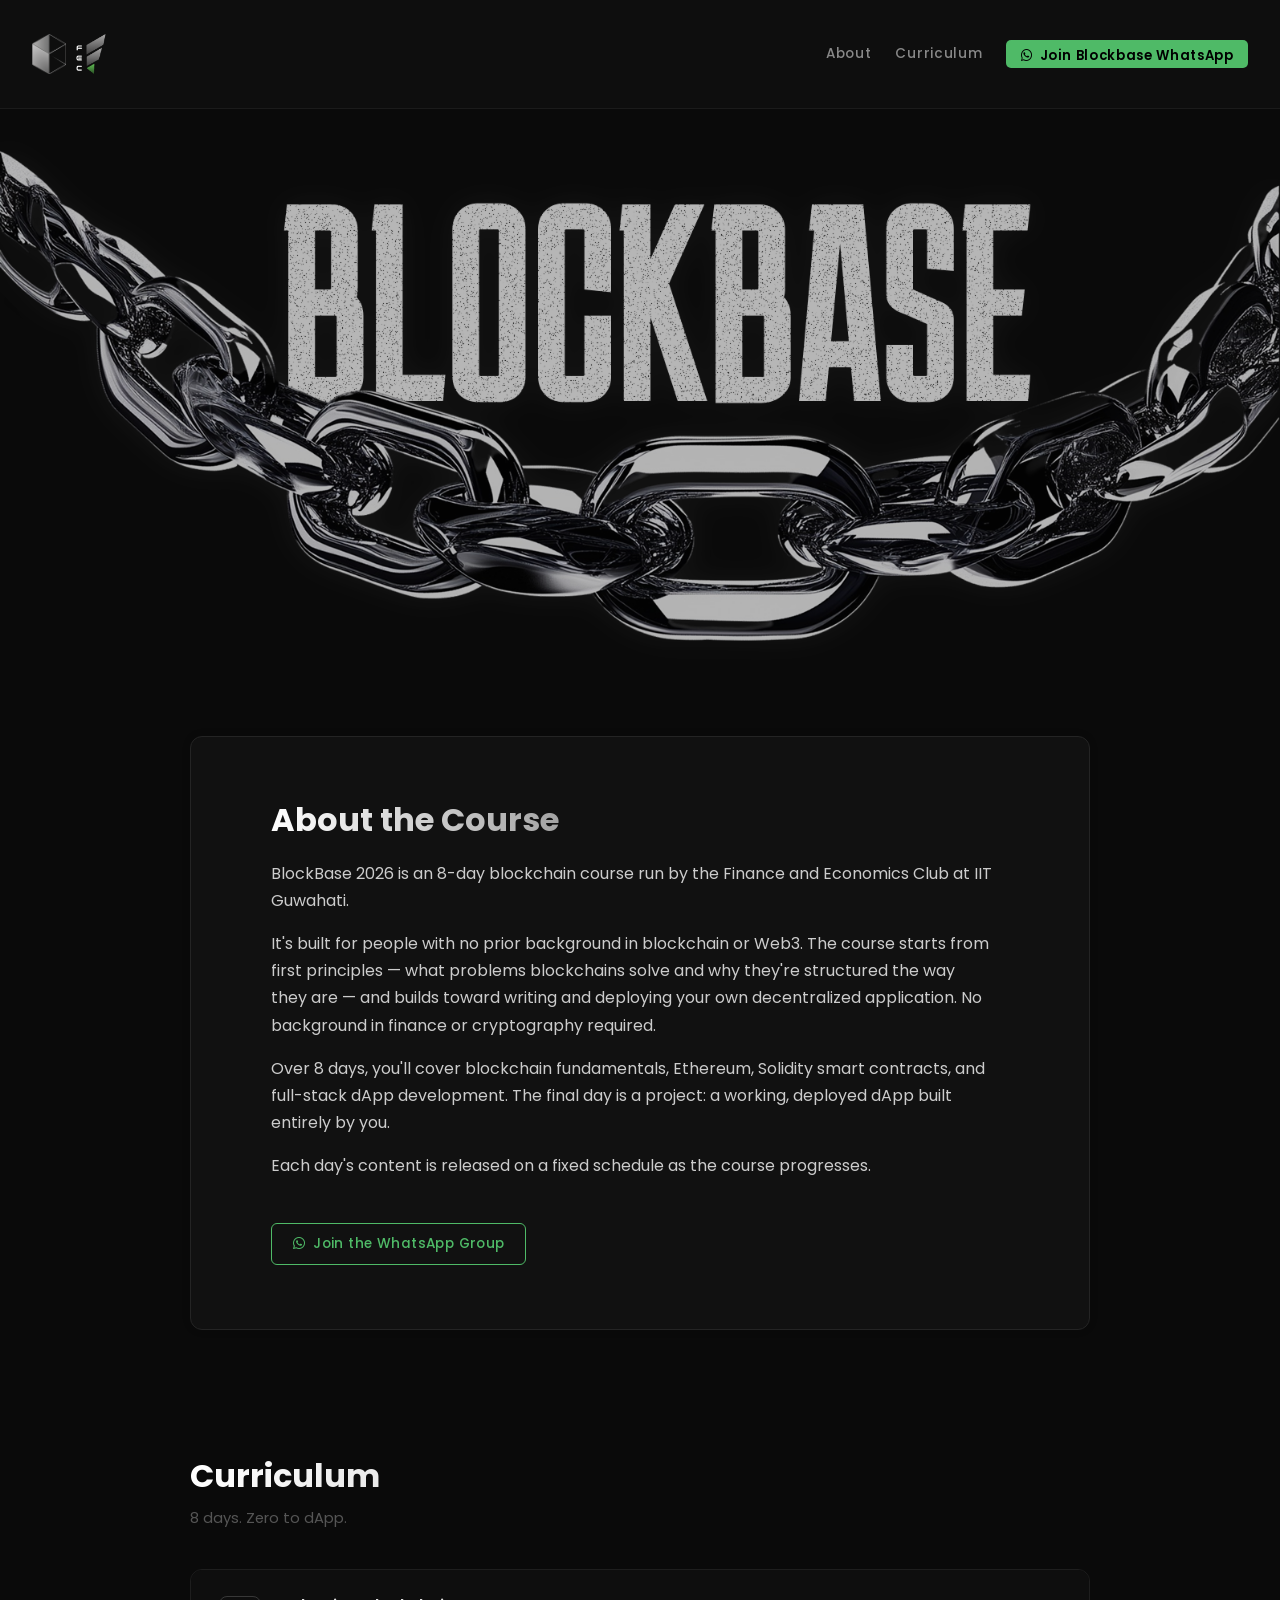
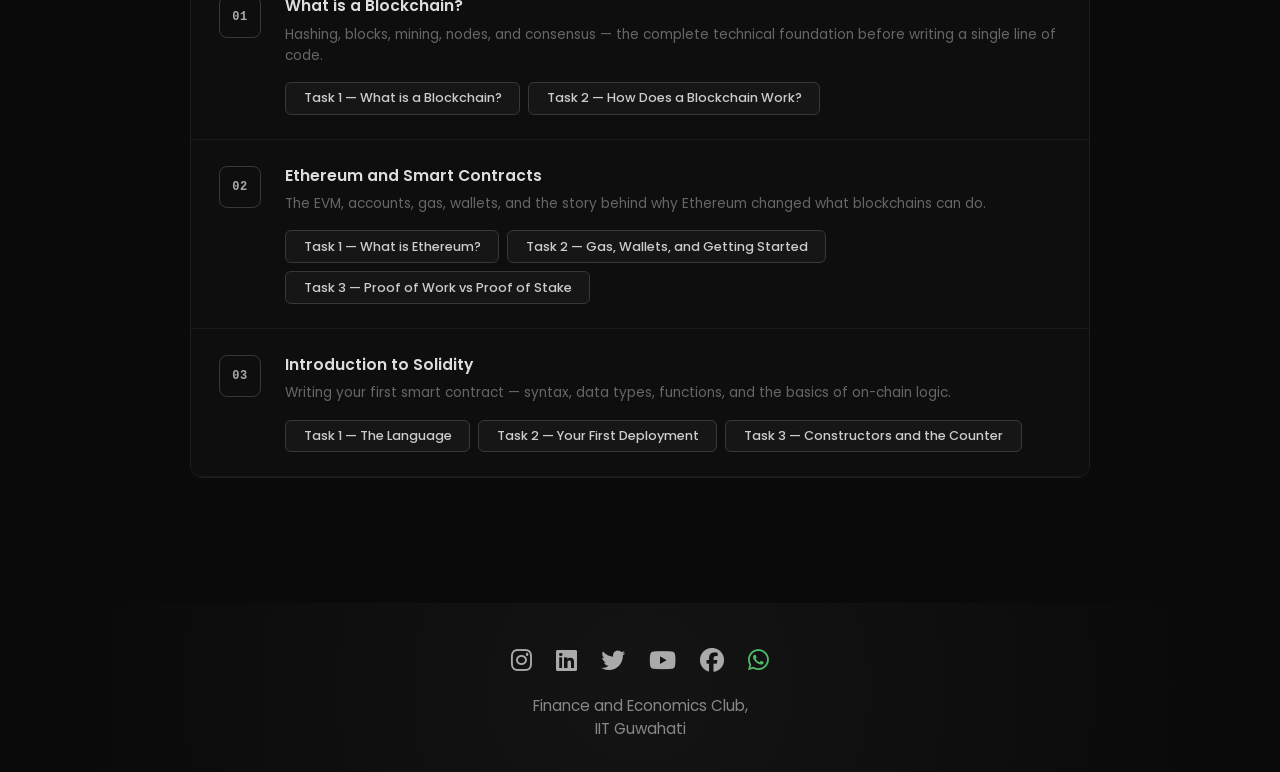
==== index.html @ 5714e57a "Day 3: Solidity Basics — variables, functions, Remix lab, Counter challenge" ====
﻿<!doctype html>
<html lang="en">
  <head>
    <meta charset="UTF-8" />
    <meta name="viewport" content="width=device-width, initial-scale=1.0" />
    <title>BlockBase</title>
    <link
      href="https://fonts.googleapis.com/css2?family=Poppins&display=swap"
      rel="stylesheet"
    />
    <link
      href="https://fonts.googleapis.com/css2?family=Karantina&display=swap"
      rel="stylesheet"
    />
    <link
      href="https://fonts.googleapis.com/css2?family=Nico+Moji&display=swap"
      rel="stylesheet"
    />
    <link
      rel="stylesheet"
      href="https://cdnjs.cloudflare.com/ajax/libs/font-awesome/6.4.0/css/all.min.css"
    />

    <link rel="stylesheet" href="style.css" />
  </head>
  <body>
    <nav class="navbar">
      <div class="logo-container">
        <img src="blockbase.png" alt="Blockbase" />
        <img src="fec.png" alt="FEC IITG" />
      </div>
      <ul class="nav-links">
        <li><a href="#about">About</a></li>
        <li><a href="#curriculum">Curriculum</a></li>
        <li>
          <a
            href="https://chat.whatsapp.com/EUfRkvIR5DPALPlOOrjKJf?mode=gi_t"
            class="nav-whatsapp"
            target="_blank"
            rel="noopener"
            ><i class="fab fa-whatsapp"></i> Join Blockbase WhatsApp</a
          >
        </li>
      </ul>
    </nav>

    <header>
      <div class="main-logo">
        <img src="Group 20 (1).png" alt="BlockBase Logo" />
      </div>
    </header>

    <section id="about" class="about">
      <div class="about-card">
        <h2>About the Course</h2>
        <p>
          BlockBase 2026 is an 8-day blockchain course run by the Finance and
          Economics Club at IIT Guwahati.
        </p>
        <p>
          It's built for people with no prior background in blockchain or Web3.
          The course starts from first principles — what problems blockchains
          solve and why they're structured the way they are — and builds toward
          writing and deploying your own decentralized application. No
          background in finance or cryptography required.
        </p>
        <p>
          Over 8 days, you'll cover blockchain fundamentals, Ethereum, Solidity
          smart contracts, and full-stack dApp development. The final day is a
          project: a working, deployed dApp built entirely by you.
        </p>
        <p>
          Each day's content is released on a fixed schedule as the course
          progresses.
        </p>
        <a
          href="https://chat.whatsapp.com/EUfRkvIR5DPALPlOOrjKJf?mode=gi_t"
          class="whatsapp-cta"
          target="_blank"
          rel="noopener"
          ><i class="fab fa-whatsapp"></i> Join the WhatsApp Group</a
        >
      </div>
    </section>

    <section id="curriculum">
      <h2>Curriculum</h2>
      <p class="section-sub">8 days. Zero to dApp.</p>

      <div class="days-list" id="daysList">
        <div class="day-card" data-day="1">
          <div class="day-card-left"><span class="day-num">01</span></div>
          <div class="day-card-body">
            <h3>What is a Blockchain?</h3>
            <p>
              Hashing, blocks, mining, nodes, and consensus &mdash; the complete
              technical foundation before writing a single line of code.
            </p>
            <div class="day-tasks">
              <a href="day1.html#task1" class="task-link"
                >Task 1 &mdash; What is a Blockchain?</a
              >
              <a href="day1.html#task2" class="task-link"
                >Task 2 &mdash; How Does a Blockchain Work?</a
              >
            </div>
            <div class="day-locked-msg">
              <i class="fas fa-lock"></i> Content releasing soon
            </div>
          </div>
        </div>

        <div class="day-card" data-day="2">
          <div class="day-card-left"><span class="day-num">02</span></div>
          <div class="day-card-body">
            <h3>Ethereum and Smart Contracts</h3>
            <p>
              The EVM, accounts, gas, wallets, and the story behind why Ethereum
              changed what blockchains can do.
            </p>
            <div class="day-tasks">
              <a href="day2.html#task1" class="task-link"
                >Task 1 &mdash; What is Ethereum?</a
              >
              <a href="day2.html#task2" class="task-link"
                >Task 2 &mdash; Gas, Wallets, and Getting Started</a
              >
              <a href="day2.html#task3" class="task-link"
                >Task 3 &mdash; Proof of Work vs Proof of Stake</a
              >
            </div>
            <div class="day-locked-msg">
              <i class="fas fa-lock"></i> Content releasing soon
            </div>
          </div>
        </div>

        <div class="day-card" data-day="3">
          <div class="day-card-left"><span class="day-num">03</span></div>
          <div class="day-card-body">
            <h3>Introduction to Solidity</h3>
            <p>
              Writing your first smart contract &mdash; syntax, data types,
              functions, and the basics of on-chain logic.
            </p>
            <div class="day-tasks">
              <a href="day3.html#task1" class="task-link">Task 1 &mdash; The Language</a>
              <a href="day3.html#task2" class="task-link">Task 2 &mdash; Your First Deployment</a>
              <a href="day3.html#task3" class="task-link">Task 3 &mdash; Constructors and the Counter</a>
            </div>
            <div class="day-locked-msg">
              <i class="fas fa-lock"></i> Content releasing soon
            </div>
          </div>
        </div>

        <div class="day-card" data-day="4">
          <div class="day-card-left"><span class="day-num">04</span></div>
          <div class="day-card-body">
            <h3>Deploying and Interacting with Contracts</h3>
            <p>
              Using Remix IDE to compile, deploy, and call your contract on a
              test network. Reading and writing state on-chain.
            </p>
            <div class="day-tasks"></div>
            <div class="day-locked-msg">
              <i class="fas fa-lock"></i> Content releasing soon
            </div>
          </div>
        </div>

        <div class="day-card" data-day="5">
          <div class="day-card-left"><span class="day-num">05</span></div>
          <div class="day-card-body">
            <h3>Web Development for Web3</h3>
            <p>
              HTML, CSS, and JavaScript essentials. How the web works and why
              you need it before building a dApp frontend.
            </p>
            <div class="day-tasks"></div>
            <div class="day-locked-msg">
              <i class="fas fa-lock"></i> Content releasing soon
            </div>
          </div>
        </div>

        <div class="day-card" data-day="6">
          <div class="day-card-left"><span class="day-num">06</span></div>
          <div class="day-card-body">
            <h3>Connecting Frontend to the Blockchain</h3>
            <p>
              React and ethers.js &mdash; building the interface that talks to
              your smart contract through MetaMask.
            </p>
            <div class="day-tasks"></div>
            <div class="day-locked-msg">
              <i class="fas fa-lock"></i> Content releasing soon
            </div>
          </div>
        </div>

        <div class="day-card" data-day="7">
          <div class="day-card-left"><span class="day-num">07</span></div>
          <div class="day-card-body">
            <h3>DeFi, Tokens, and the Ecosystem</h3>
            <p>
              ERC-20, ERC-721, Uniswap, Aave &mdash; understanding the protocols
              your dApp will interact with.
            </p>
            <div class="day-tasks"></div>
            <div class="day-locked-msg">
              <i class="fas fa-lock"></i> Content releasing soon
            </div>
          </div>
        </div>

        <div class="day-card" data-day="8">
          <div class="day-card-left"><span class="day-num">08</span></div>
          <div class="day-card-body">
            <h3>Final Project</h3>
            <p>
              Build and deploy your own dApp &mdash; combining everything from
              Day 1 to Day 7 into a working product.
            </p>
            <div class="day-tasks"></div>
            <div class="day-locked-msg">
              <i class="fas fa-lock"></i> Content releasing soon
            </div>
          </div>
        </div>
      </div>

      <script>
        // â”€â”€ UNLOCK CONFIG â”€â”€â”€â”€â”€â”€â”€â”€â”€â”€â”€â”€â”€â”€â”€â”€â”€â”€â”€â”€â”€â”€â”€â”€â”€â”€â”€â”€â”€â”€â”€â”€â”€â”€â”€â”€â”€â”€â”€â”€â”€â”€â”€
        // Add a day number to release it. Example: [1, 2] releases Days 1 and 2.
        const UNLOCKED_DAYS = [1, 2, 3];
        // â”€â”€â”€â”€â”€â”€â”€â”€â”€â”€â”€â”€â”€â”€â”€â”€â”€â”€â”€â”€â”€â”€â”€â”€â”€â”€â”€â”€â”€â”€â”€â”€â”€â”€â”€â”€â”€â”€â”€â”€â”€â”€â”€â”€â”€â”€â”€â”€â”€â”€
        document.querySelectorAll(".day-card").forEach((card) => {
          const day = parseInt(card.dataset.day);
          card.classList.add(
            UNLOCKED_DAYS.includes(day) ? "unlocked" : "locked",
          );
        });
      </script>
    </section>

    <footer>
      <div class="social-icons">
        <a href="https://www.instagram.com/fec_iitg/" target="_blank"
          ><i class="fab fa-instagram"></i
        ></a>
        <a
          href="https://www.linkedin.com/company/finance-and-economics-club-iitg/"
          target="_blank"
          ><i class="fab fa-linkedin"></i
        ></a>
        <a href="https://x.com/fec_iitg" target="_blank"
          ><i class="fab fa-twitter"></i
        ></a>
        <a
          href="https://www.youtube.com/@financeandeconomicsclubiit1029"
          target="_blank"
          ><i class="fab fa-youtube"></i
        ></a>
        <a href="https://www.facebook.com/financeclubiitg/" target="_blank"
          ><i class="fab fa-facebook"></i
        ></a>
        <a
          href="https://chat.whatsapp.com/EUfRkvIR5DPALPlOOrjKJf?mode=gi_t"
          target="_blank"
          rel="noopener"
          ><i class="fab fa-whatsapp"></i
        ></a>
      </div>
      <p>Finance and Economics Club,</p>
      <p>IIT Guwahati</p>
    </footer>
  </body>
</html>
---- style.css ----
/* General */
body {
  background-color: #0a0a0a;
  color: #e0e0e0;
  font-family: "Poppins", sans-serif;
  margin: 0;
  padding: 0;
  scroll-behavior: smooth;
}

a {
  color: #aaa;
  text-decoration: none;
  transition:
    color 0.2s ease,
    transform 0.2s ease;
}
a:hover {
  color: #fff;
  transform: scale(1.02);
}

/* Navbar */
.navbar {
  display: flex;
  flex-wrap: wrap;
  justify-content: space-between;
  align-items: center;
  padding: 1rem 2rem;
  background-color: #0e0e0e;
  position: sticky;
  top: 0;
  z-index: 1000;
  border-bottom: 1px solid #1b1b1b;
}

.logo-container {
  display: flex;
  align-items: center;
  flex-wrap: wrap;
  gap: 10px;
}

.logo-container img {
  height: 40px;
  width: auto;
}

.nav-links {
  list-style: none;
  display: flex;
  gap: 1.5rem;
  flex-wrap: wrap;
}

.nav-links li a {
  font-weight: 500;
  color: #888;
  font-size: 0.85rem;
  letter-spacing: 0.05em;
  transition: color 0.2s;
  position: relative;
  padding-bottom: 2px;
}

.nav-links li a::after {
  content: "";
  position: absolute;
  bottom: 0;
  left: 0;
  width: 0;
  height: 1px;
  background: #fff;
  transition: width 0.2s;
}

.nav-links li a:hover {
  color: #fff;
}

.nav-links li a:hover::after {
  width: 100%;
}

.nav-whatsapp {
  color: #000 !important;
  background: #4fba67;
  display: inline-flex;
  align-items: center;
  gap: 0.45rem;
  padding: 0.35rem 0.9rem;
  border-radius: 5px;
  font-size: 0.82rem !important;
  font-weight: 600 !important;
  letter-spacing: 0.02em;
  transition: background 0.2s !important;
}

.nav-whatsapp:hover {
  background: #6ed485;
  color: #000 !important;
}

.nav-whatsapp::after {
  display: none !important;
}

.main-logo {
  text-align: center;
  margin-top: 2rem;
}

.main-logo img {
  max-width: 100%;
  height: auto;
  filter: drop-shadow(0 0 15px rgba(90, 90, 90, 0.2));
  opacity: 0.7;
}

/*Footer*/
footer {
  margin-top: 6%;
  margin-bottom: -20%;
  width: 100%;
  background: radial-gradient(circle, #141414 0%, #0a0a0a 85%);
  padding: 2.5rem 0 2rem 0;
  color: #ccc;
  text-align: center;
}

footer .social-icons {
  display: flex;
  justify-content: center;
  gap: 1.5rem;
  margin-bottom: 1rem;
}

footer .social-icons a {
  color: #aaa;
  font-size: 1.5rem;
  transition:
    color 0.3s ease,
    transform 0.3s ease;
}

footer .social-icons a:hover {
  color: #fff;
  transform: scale(1.1);
}

footer .social-icons a .fa-whatsapp {
  color: #4fba67;
}

footer .social-icons a:hover .fa-whatsapp {
  color: #6ed485;
}

footer p {
  margin: 0;
  font-size: 0.95rem;
  font-family: "Poppins", sans-serif;
  color: #888;
}

/* Sections */
section {
  max-width: 900px;
  margin: auto;
  padding: 3rem 2rem;
}

h2 {
  font-family: "poppins", sans-serif;
  background: linear-gradient(to right, #ffffff, #999999);
  -webkit-background-clip: text;
  -webkit-text-fill-color: transparent;
  font-size: 2rem;
  margin-bottom: 1rem;
}

h3,
h4 {
  color: #ccc;
  margin-top: 1.5rem;
}

ul {
  list-style-type: none;
  padding-left: 1rem;
}

li {
  margin: 0.5rem 0;
}

/* About Card Styling */
.about-card {
  background-color: #111;
  border: 1px solid #242424;
  padding: 2rem;
  padding-left: 5rem;
  padding-right: 6rem;
  padding-bottom: 4rem;
  border-radius: 12px;
  box-shadow: 0 0 12px rgba(26, 26, 26, 0.05);
  transition:
    transform 0.3s ease,
    box-shadow 0.3s ease;
}

.about-card:hover {
  transform: translateY(-5px);
  box-shadow: 0 0 20px rgba(100, 100, 100, 0.1);
}

.about-card h2 {
  font-family: "poppins", sans-serif;
  background: linear-gradient(to right, #ffffff, #1a1a1a);
  -webkit-background-clip: text;
  -webkit-text-fill-color: transparent;
  margin-bottom: 1rem;
}

.about-card p {
  color: #ccc;
  font-size: 1rem;
  line-height: 1.7;
}

.about-card ul {
  list-style-type: none;
  padding-left: 0;
  margin-top: 1rem;
}

.about-card ul li {
  margin: 0.3rem 0;
  font-size: 0.95rem;
  color: #aaa;
}

.whatsapp-cta {
  display: inline-flex;
  align-items: center;
  gap: 0.5rem;
  margin-top: 1.75rem;
  padding: 0.6rem 1.3rem;
  border: 1px solid #4fba67;
  border-radius: 6px;
  color: #4fba67;
  font-size: 0.85rem;
  font-weight: 500;
  letter-spacing: 0.03em;
  text-decoration: none;
  transition:
    background 0.2s,
    color 0.2s;
}

.whatsapp-cta:hover {
  background: #4fba67;
  color: #000;
}

/* Project section */
.project-link {
  display: inline-block;
  margin-top: 1rem;
  padding: 0.5rem 1.2rem;
  border: 1px solid #414141;
  border-radius: 6px;
  font-weight: bold;
  color: #949494;
  background-color: #141414;
}
.project-link:hover {
  background-color: #202020;
  border-color: #000000;
}

/* Responsive Design */
@media (max-width: 768px) {
  .main-title {
    font-size: 2.5rem;
  }

  .nav-links {
    justify-content: right;
    width: 70%;
    font-size: 0.8em;
    gap: 1em;
    margin-top: 1rem;
  }

  section {
    padding: 2rem 1rem;
  }

  h2 {
    font-size: 1.5rem;
  }

  .about-card {
    padding-left: 2rem;
    padding-right: 2rem;
    padding-bottom: 2rem;
  }
  .logo-container img {
    height: 30px;
  }
}

/* ════════════════════════════════════════════════════════════════
   CURRICULUM — DAY CARDS
════════════════════════════════════════════════════════════════ */

.section-sub {
  color: #555;
  font-size: 0.92rem;
  margin-top: -0.5rem;
  margin-bottom: 2.5rem;
}

.days-list {
  display: flex;
  flex-direction: column;
  border: 1px solid #1e1e1e;
  border-radius: 12px;
  overflow: hidden;
}

.day-card {
  display: flex;
  align-items: flex-start;
  gap: 1.5rem;
  padding: 1.5rem 1.75rem;
  background: #0e0e0e;
  border-bottom: 1px solid #1a1a1a;
  transition: background 0.15s;
}
.day-card:last-child {
  border-bottom: none;
}
.day-card.unlocked:hover {
  background: #111;
}

.day-card-left {
  flex-shrink: 0;
  padding-top: 2px;
}

.day-num {
  display: flex;
  align-items: center;
  justify-content: center;
  width: 40px;
  height: 40px;
  font-size: 0.75rem;
  font-weight: 600;
  letter-spacing: 0.05em;
  border: 1px solid #1e1e1e;
  border-radius: 8px;
  color: #2e2e2e;
  font-family: "Courier New", monospace;
}
.day-card.unlocked .day-num {
  border-color: #383838;
  color: #aaa;
}

.day-card-body {
  flex: 1;
  min-width: 0;
}
.day-card-body h3 {
  margin: 0 0 0.4rem;
  font-size: 0.97rem;
  font-weight: 600;
  color: #333;
}
.day-card.unlocked .day-card-body h3 {
  color: #ddd;
}

.day-card-body > p {
  margin: 0 0 1rem;
  font-size: 0.855rem;
  color: #2e2e2e;
  line-height: 1.55;
}
.day-card.unlocked .day-card-body > p {
  color: #666;
}

.day-tasks {
  display: none;
  flex-wrap: wrap;
  gap: 0.5rem;
  margin-top: 0.25rem;
}
.day-card.unlocked .day-tasks {
  display: flex;
}

.task-link {
  display: inline-flex;
  align-items: center;
  font-size: 0.8rem;
  font-weight: 500;
  color: #ccc;
  background: #161616;
  border: 1px solid #383838;
  border-radius: 6px;
  padding: 0.4rem 1.1rem;
  transition:
    background 0.15s,
    border-color 0.15s,
    color 0.15s;
  transform: none !important;
}
.task-link:hover {
  background: #222;
  border-color: #555;
  color: #fff;
  transform: none !important;
}

.day-card.locked {
  display: none;
}

.day-locked-msg {
  display: none;
}
.day-card.locked .day-locked-msg {
  display: flex;
}

/* ════════════════════════════════════════════════════════════════
   READER PAGE LAYOUT  (day1.html)
════════════════════════════════════════════════════════════════ */

.reader-wrap {
  max-width: 780px;
  margin: 0 auto;
  padding: 3rem 2rem 5rem;
}

.reader-header {
  margin-bottom: 2.5rem;
}

.back-link {
  display: inline-flex;
  align-items: center;
  gap: 0.45rem;
  font-size: 0.8rem;
  color: #484848;
  margin-bottom: 1.5rem;
  transform: none !important;
}
.back-link:hover {
  color: #aaa;
  transform: none !important;
}

.day-pill {
  display: inline-block;
  font-size: 0.68rem;
  font-weight: 600;
  letter-spacing: 0.14em;
  text-transform: uppercase;
  color: #666;
  border: 1px solid #2a2a2a;
  border-radius: 20px;
  padding: 3px 10px;
  margin-bottom: 0.75rem;
}

.day-header-title {
  font-size: 1.55rem;
  font-weight: 600;
  background: linear-gradient(to right, #ffffff 20%, #888888 100%);
  -webkit-background-clip: text;
  -webkit-text-fill-color: transparent;
  background-clip: text;
  margin: 0;
  line-height: 1.3;
}

/* ── Task Tabs ── */
.task-tabs {
  display: flex;
  border-bottom: 1px solid #1e1e1e;
  margin-bottom: 3rem;
}

.task-tab {
  background: none;
  border: none;
  border-bottom: 2px solid transparent;
  color: #505050;
  font-family: "Poppins", sans-serif;
  font-size: 0.8rem;
  font-weight: 500;
  padding: 0.55rem 1.1rem 0.65rem;
  cursor: pointer;
  transition:
    color 0.15s,
    border-color 0.15s;
  white-space: nowrap;
  margin-bottom: -1px;
}
.task-tab:hover {
  color: #aaa;
}
.task-tab.active {
  color: #eee;
  border-bottom-color: #eee;
}

/* ── Task Panes ── */
.task-pane {
  display: none;
}
.task-pane.active {
  display: block;
}

.task-pane p {
  color: #b0b0b0;
  font-size: 1rem;
  line-height: 1.8;
  margin: 0 0 1.4rem;
}

.task-pane h3 {
  font-size: 1.07rem;
  font-weight: 600;
  color: #e0e0e0;
  margin: 2.75rem 0 0.9rem;
  padding-bottom: 0.55rem;
  border-bottom: 1px solid #1a1a1a;
}

/* ── Blockquote ── */
.task-pane blockquote {
  border-left: 2px solid #2e2e2e;
  margin: 1.5rem 0;
  padding: 0.15rem 0 0.15rem 1.4rem;
  color: #888;
  font-style: italic;
  font-size: 0.97rem;
}

/* ── Definition List ── */
.definition-list {
  margin: 1.5rem 0;
  border: 1px solid #1e1e1e;
  border-radius: 8px;
  overflow: hidden;
}

.def-row {
  display: grid;
  grid-template-columns: 110px 1fr;
  border-bottom: 1px solid #1a1a1a;
}
.def-row:last-child {
  border-bottom: none;
}

.def-row dt {
  padding: 0.95rem 1.1rem;
  font-size: 0.8rem;
  font-weight: 600;
  color: #ddd;
  background: #111;
  letter-spacing: 0.02em;
  border-right: 1px solid #1e1e1e;
  display: flex;
  align-items: center;
}

.def-row dd {
  padding: 0.85rem 1.2rem;
  font-size: 0.875rem;
  color: #888;
  line-height: 1.65;
  margin: 0;
  display: flex;
  align-items: center;
}

/* ── Content List ── */
.content-list {
  list-style: none;
  padding: 0;
  margin: 1rem 0 1.5rem;
}
.content-list li {
  position: relative;
  padding: 0.35rem 0 0.35rem 1.25rem;
  color: #999;
  font-size: 0.95rem;
  line-height: 1.6;
}
.content-list li::before {
  content: "—";
  position: absolute;
  left: 0;
  color: #333;
}

/* ── Code Blocks ── */
.task-pane pre {
  background: #080808;
  border: 1px solid #1e1e1e;
  border-radius: 8px;
  padding: 1.2rem 1.4rem;
  overflow-x: auto;
  margin: 1.5rem 0;
}
.task-pane pre code {
  font-family: "JetBrains Mono", "Consolas", "Courier New", monospace;
  font-size: 0.82rem;
  color: #9a9a9a;
  line-height: 1.75;
  background: none;
  padding: 0;
  border: none;
  border-radius: 0;
}

.task-pane code {
  font-family: "JetBrains Mono", "Consolas", "Courier New", monospace;
  font-size: 0.83em;
  color: #c8c8c8;
  background: #141414;
  padding: 2px 6px;
  border-radius: 4px;
  border: 1px solid #252525;
}

.hash-challenge {
  display: block;
  margin-top: 0.5rem;
  word-break: break-all;
  font-size: 0.76rem !important;
  line-height: 1.6 !important;
}

/* ── Tables ── */
.table-wrap {
  overflow-x: auto;
  margin: 1.75rem 0;
}
.task-pane table {
  width: 100%;
  border-collapse: collapse;
  font-size: 0.845rem;
}
.task-pane table th {
  background: #111;
  color: #bbb;
  font-weight: 600;
  padding: 0.65rem 1rem;
  text-align: left;
  border-bottom: 1px solid #222;
  font-size: 0.78rem;
  letter-spacing: 0.02em;
}
.task-pane table td {
  padding: 0.65rem 1rem;
  color: #888;
  border-bottom: 1px solid #161616;
  vertical-align: top;
  line-height: 1.5;
}
.task-pane table tr:last-child td {
  border-bottom: none;
}
.task-pane table tr:nth-child(even) td {
  background: #0b0b0b;
}

/* ── Resource / Callout Cards ── */
.resource-card {
  background: #0e0e0e;
  border: 1px solid #1e1e1e;
  border-radius: 8px;
  padding: 1.2rem 1.5rem;
  margin: 2rem 0;
}

.resource-label {
  display: inline-block;
  font-size: 0.63rem;
  font-weight: 700;
  letter-spacing: 0.14em;
  text-transform: uppercase;
  color: #555;
  border: 1px solid #252525;
  border-radius: 4px;
  padding: 2px 8px;
  margin-bottom: 0.85rem;
}

.resource-card > a {
  display: block;
  font-size: 0.875rem;
  color: #aaa;
  margin-bottom: 0.9rem;
  text-decoration: underline;
  text-underline-offset: 3px;
  text-decoration-color: #333;
  transform: none !important;
}
.resource-card > a:hover {
  color: #ddd;
  text-decoration-color: #555;
  transform: none !important;
}

.resource-card p {
  color: #666;
  font-size: 0.875rem;
  line-height: 1.65;
  margin: 0.5rem 0 0;
}
.resource-card p + p {
  margin-top: 0.7rem;
}

/* ── Footer Nav (Prev / Next Task) ── */
.reader-footer-nav {
  display: flex;
  justify-content: space-between;
  align-items: center;
  padding-top: 3rem;
  margin-top: 4rem;
  border-top: 1px solid #1a1a1a;
}

.nav-btn {
  background: none;
  border: 1px solid #2a2a2a;
  border-radius: 6px;
  color: #666;
  font-family: "Poppins", sans-serif;
  font-size: 0.8rem;
  font-weight: 500;
  padding: 0.5rem 1.2rem;
  cursor: pointer;
  transition:
    background 0.15s,
    color 0.15s,
    border-color 0.15s;
}
.nav-btn:hover {
  background: #141414;
  color: #ccc;
  border-color: #444;
}

/* ── Reader responsive ── */
@media (max-width: 768px) {
  .reader-wrap {
    padding: 2rem 1.25rem 4rem;
  }

  .day-header-title {
    font-size: 1.25rem;
  }

  .task-tabs {
    overflow-x: auto;
    -webkit-overflow-scrolling: touch;
  }

  .task-tab {
    font-size: 0.74rem;
    padding: 0.5rem 0.9rem 0.6rem;
  }

  .def-row {
    grid-template-columns: 90px 1fr;
  }

  .day-card {
    padding: 1.2rem 1.1rem;
    gap: 1rem;
  }

  .day-card-body h3 {
    font-size: 0.93rem;
  }
}

/* ── Reading Progress Bar ── */
.reading-progress {
  position: fixed;
  top: 0;
  left: 0;
  height: 2px;
  background: #3a3a3a;
  width: 0%;
  transition: width 0.1s linear;
  z-index: 9999;
}

/* ── Section numbering on h3 ── */
.task-pane {
  counter-reset: section-counter;
}
.task-pane h3 {
  counter-increment: section-counter;
}
.task-pane h3::before {
  content: counter(section-counter, decimal-leading-zero) ".";
  font-size: 0.68rem;
  color: #3a3a3a;
  font-family: "JetBrains Mono", monospace;
  font-weight: 400;
  margin-right: 0.65rem;
  letter-spacing: 0.03em;
}

/* ── Resource card type accents ── */
.resource-card.watch-card {
  border-left: 3px solid #4a6fa5;
}
.resource-card.try-card {
  border-left: 3px solid #4d9375;
}
.resource-card.demo-card {
  border-left: 3px solid #9375d4;
}
.resource-card.explore-card {
  border-left: 3px solid #c47d3e;
}

/* ── Strong text in content ── */
.task-pane p strong {
  color: #e0e0e0;
}
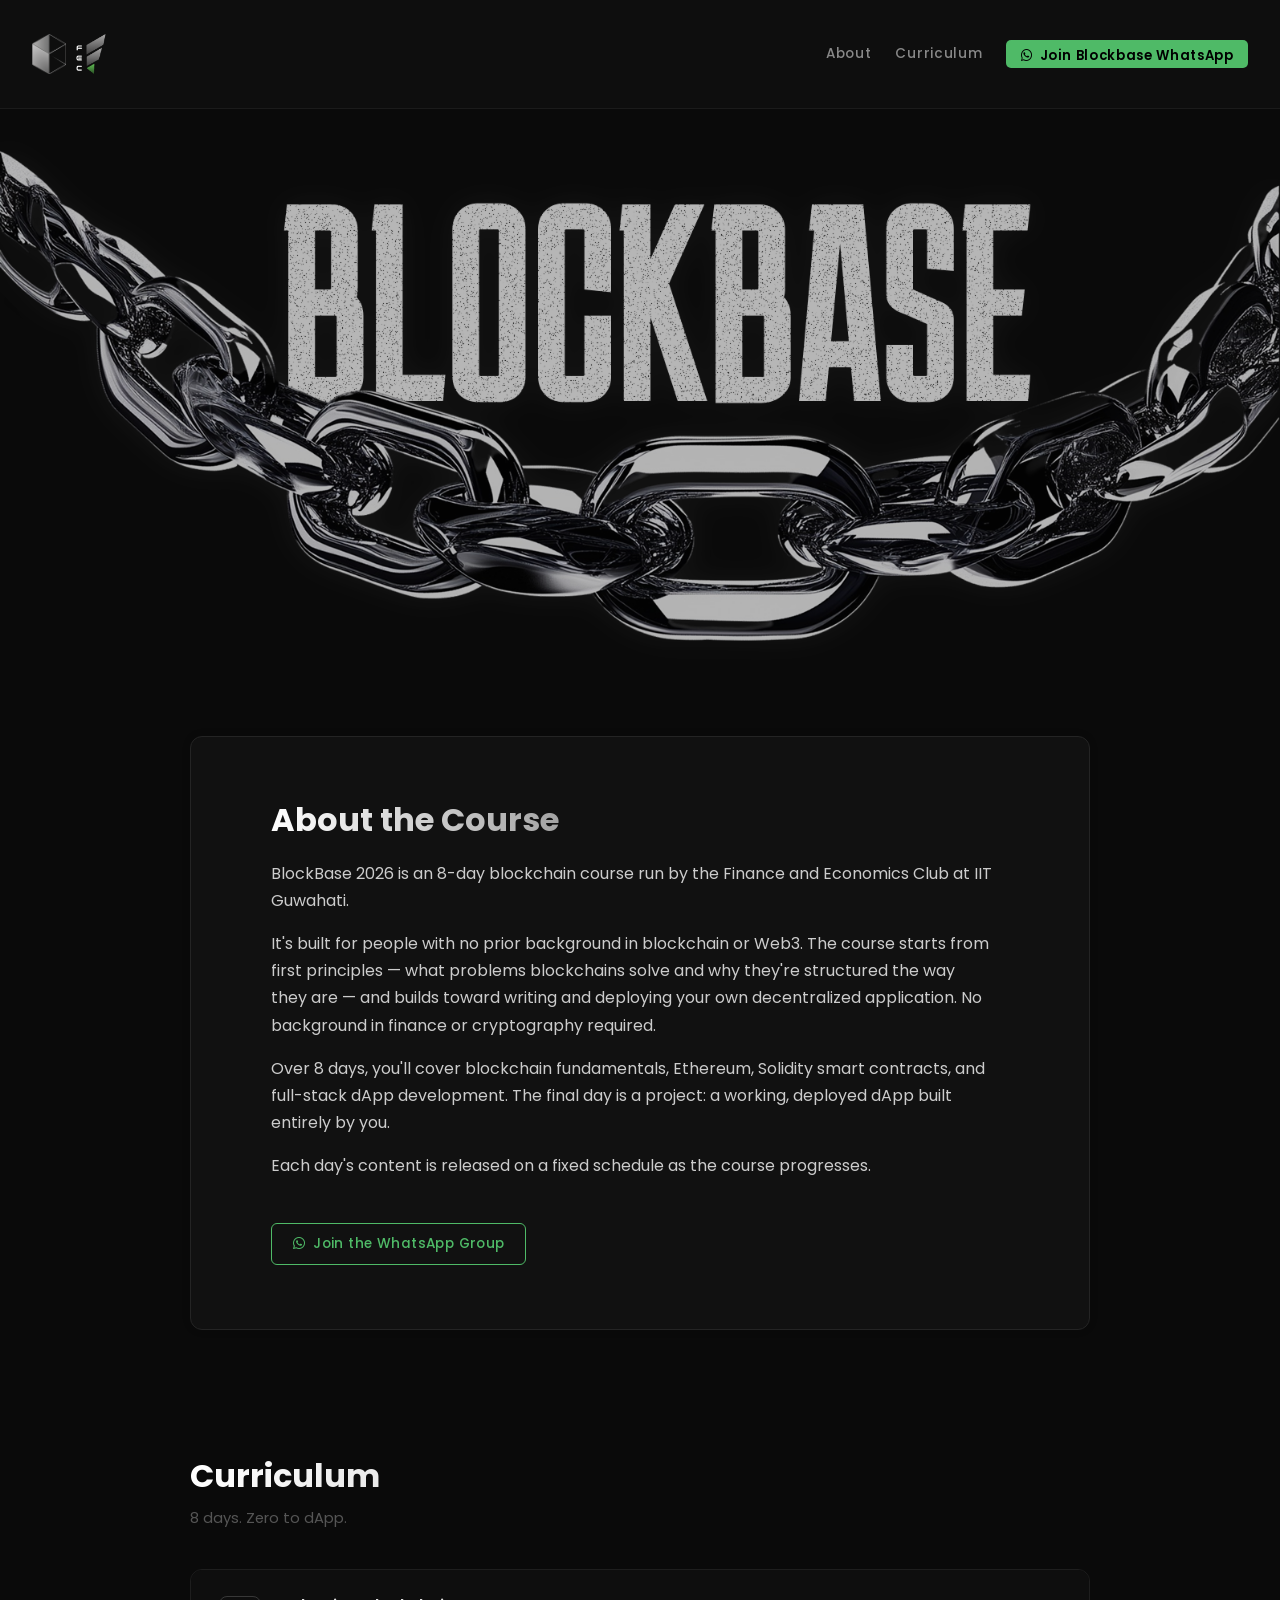
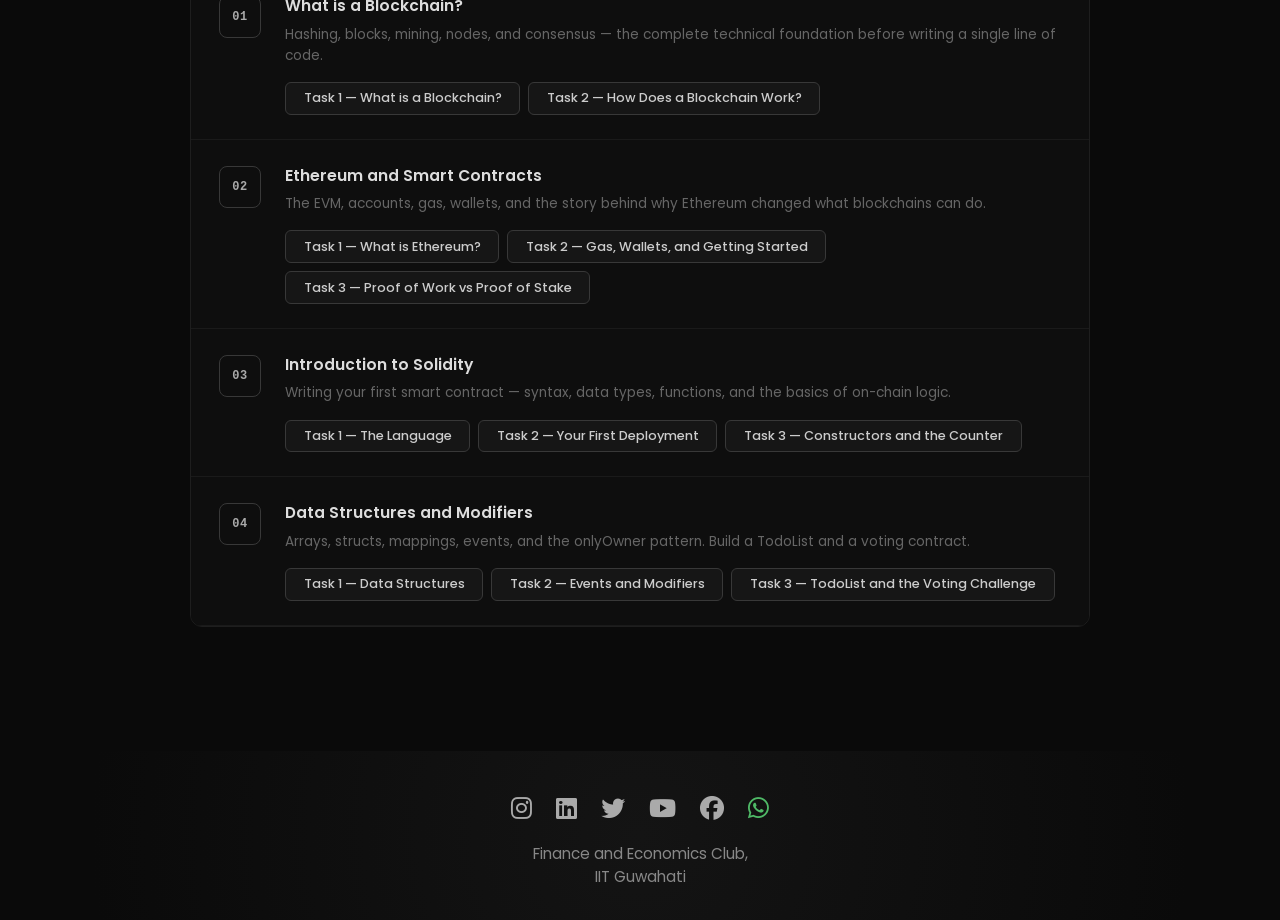
==== commit d14e93c1: "Day 4: Data Structures and Modifiers — arrays, structs, mappings, events, TodoList, SimpleVote" ====
--- a/index.html
+++ b/index.html
@@ -144,9 +144,15 @@
               functions, and the basics of on-chain logic.
             </p>
             <div class="day-tasks">
-              <a href="day3.html#task1" class="task-link">Task 1 &mdash; The Language</a>
-              <a href="day3.html#task2" class="task-link">Task 2 &mdash; Your First Deployment</a>
-              <a href="day3.html#task3" class="task-link">Task 3 &mdash; Constructors and the Counter</a>
+              <a href="day3.html#task1" class="task-link"
+                >Task 1 &mdash; The Language</a
+              >
+              <a href="day3.html#task2" class="task-link"
+                >Task 2 &mdash; Your First Deployment</a
+              >
+              <a href="day3.html#task3" class="task-link"
+                >Task 3 &mdash; Constructors and the Counter</a
+              >
             </div>
             <div class="day-locked-msg">
               <i class="fas fa-lock"></i> Content releasing soon
@@ -157,12 +163,16 @@
         <div class="day-card" data-day="4">
           <div class="day-card-left"><span class="day-num">04</span></div>
           <div class="day-card-body">
-            <h3>Deploying and Interacting with Contracts</h3>
-            <p>
-              Using Remix IDE to compile, deploy, and call your contract on a
-              test network. Reading and writing state on-chain.
-            </p>
-            <div class="day-tasks"></div>
+            <h3>Data Structures and Modifiers</h3>
+            <p>
+              Arrays, structs, mappings, events, and the onlyOwner pattern.
+              Build a TodoList and a voting contract.
+            </p>
+            <div class="day-tasks">
+              <a href="day4.html#task1" class="task-link">Task 1 &mdash; Data Structures</a>
+              <a href="day4.html#task2" class="task-link">Task 2 &mdash; Events and Modifiers</a>
+              <a href="day4.html#task3" class="task-link">Task 3 &mdash; TodoList and the Voting Challenge</a>
+            </div>
             <div class="day-locked-msg">
               <i class="fas fa-lock"></i> Content releasing soon
             </div>
@@ -233,7 +243,7 @@
       <script>
         // â”€â”€ UNLOCK CONFIG â”€â”€â”€â”€â”€â”€â”€â”€â”€â”€â”€â”€â”€â”€â”€â”€â”€â”€â”€â”€â”€â”€â”€â”€â”€â”€â”€â”€â”€â”€â”€â”€â”€â”€â”€â”€â”€â”€â”€â”€â”€â”€â”€
         // Add a day number to release it. Example: [1, 2] releases Days 1 and 2.
-        const UNLOCKED_DAYS = [1, 2, 3];
+        const UNLOCKED_DAYS = [1, 2, 3, 4];
         // â”€â”€â”€â”€â”€â”€â”€â”€â”€â”€â”€â”€â”€â”€â”€â”€â”€â”€â”€â”€â”€â”€â”€â”€â”€â”€â”€â”€â”€â”€â”€â”€â”€â”€â”€â”€â”€â”€â”€â”€â”€â”€â”€â”€â”€â”€â”€â”€â”€â”€
         document.querySelectorAll(".day-card").forEach((card) => {
           const day = parseInt(card.dataset.day);
--- a/style.css
+++ b/style.css
@@ -581,7 +581,8 @@
   letter-spacing: 0.02em;
   border-right: 1px solid #1e1e1e;
   display: flex;
-  align-items: center;
+  align-items: flex-start;
+  padding-top: 1.1rem;
 }
 
 .def-row dd {
@@ -590,8 +591,6 @@
   color: #888;
   line-height: 1.65;
   margin: 0;
-  display: flex;
-  align-items: center;
 }
 
 /* ── Content List ── */
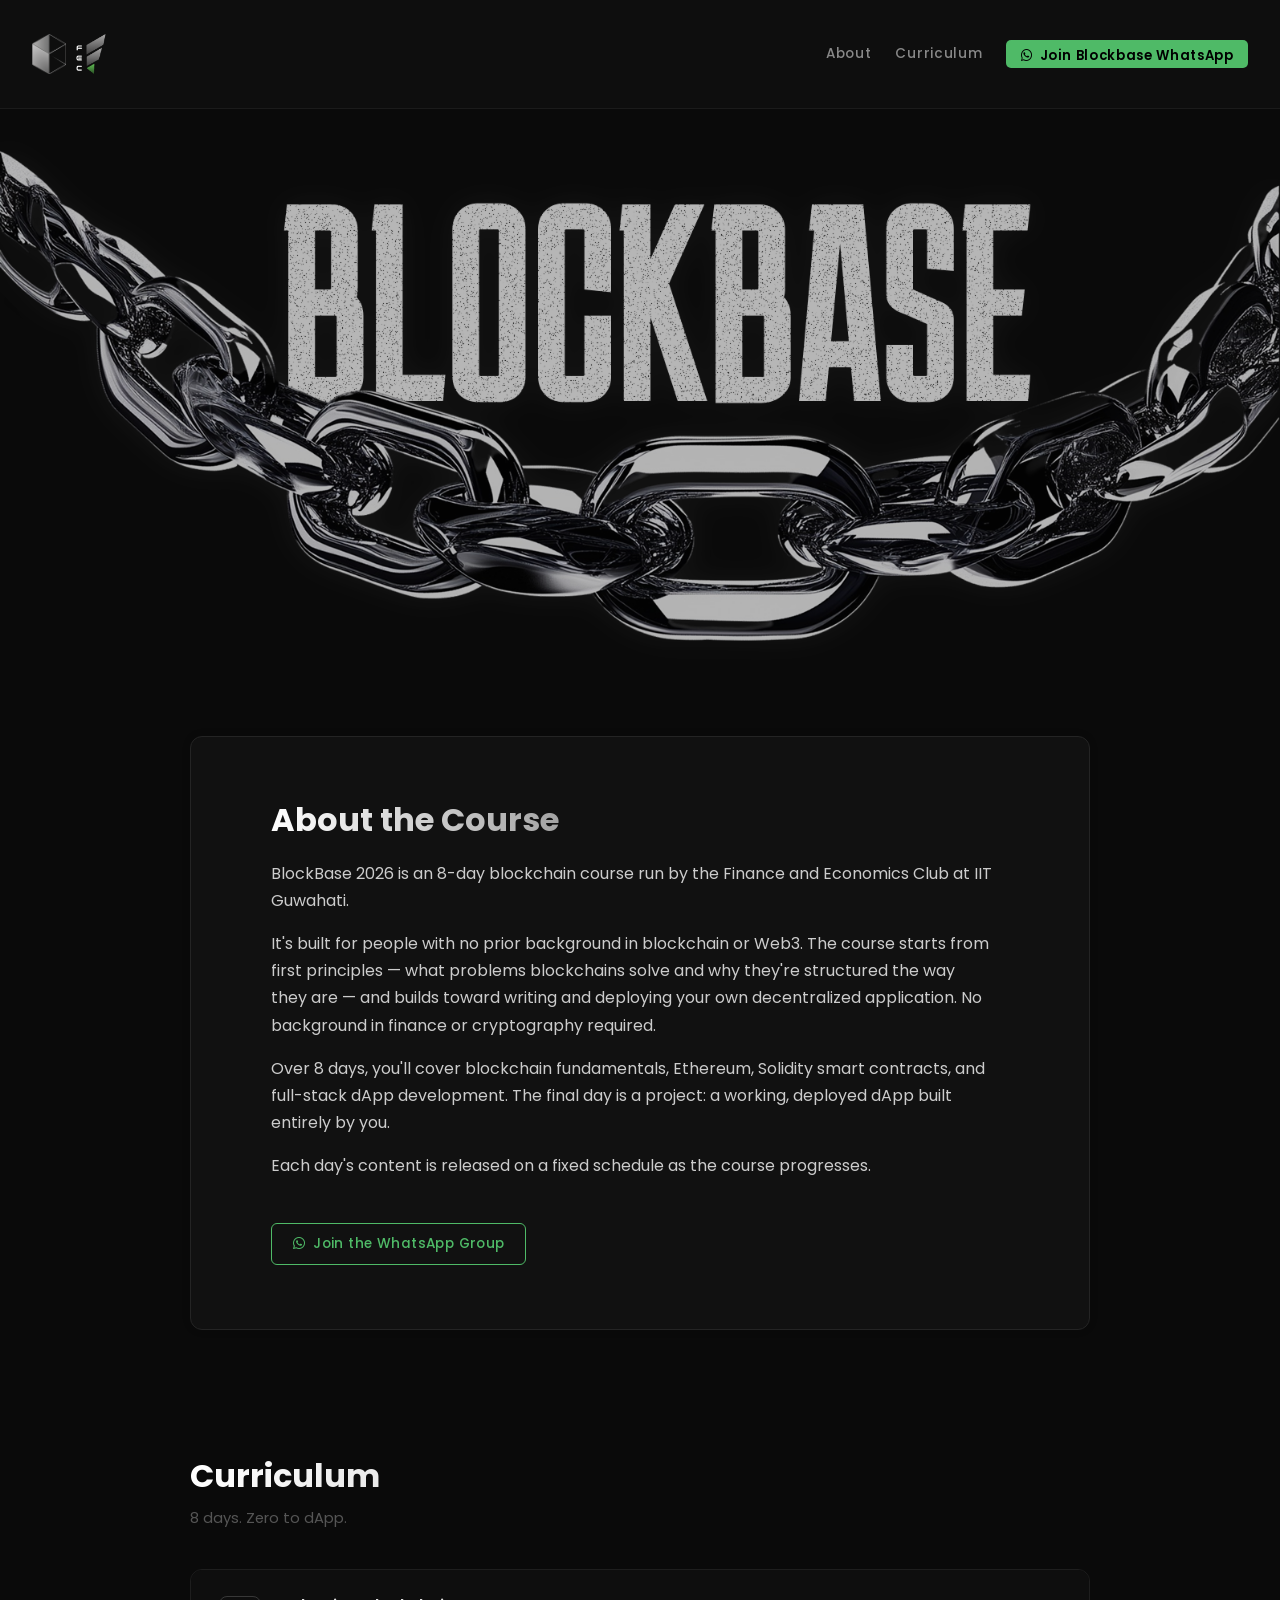
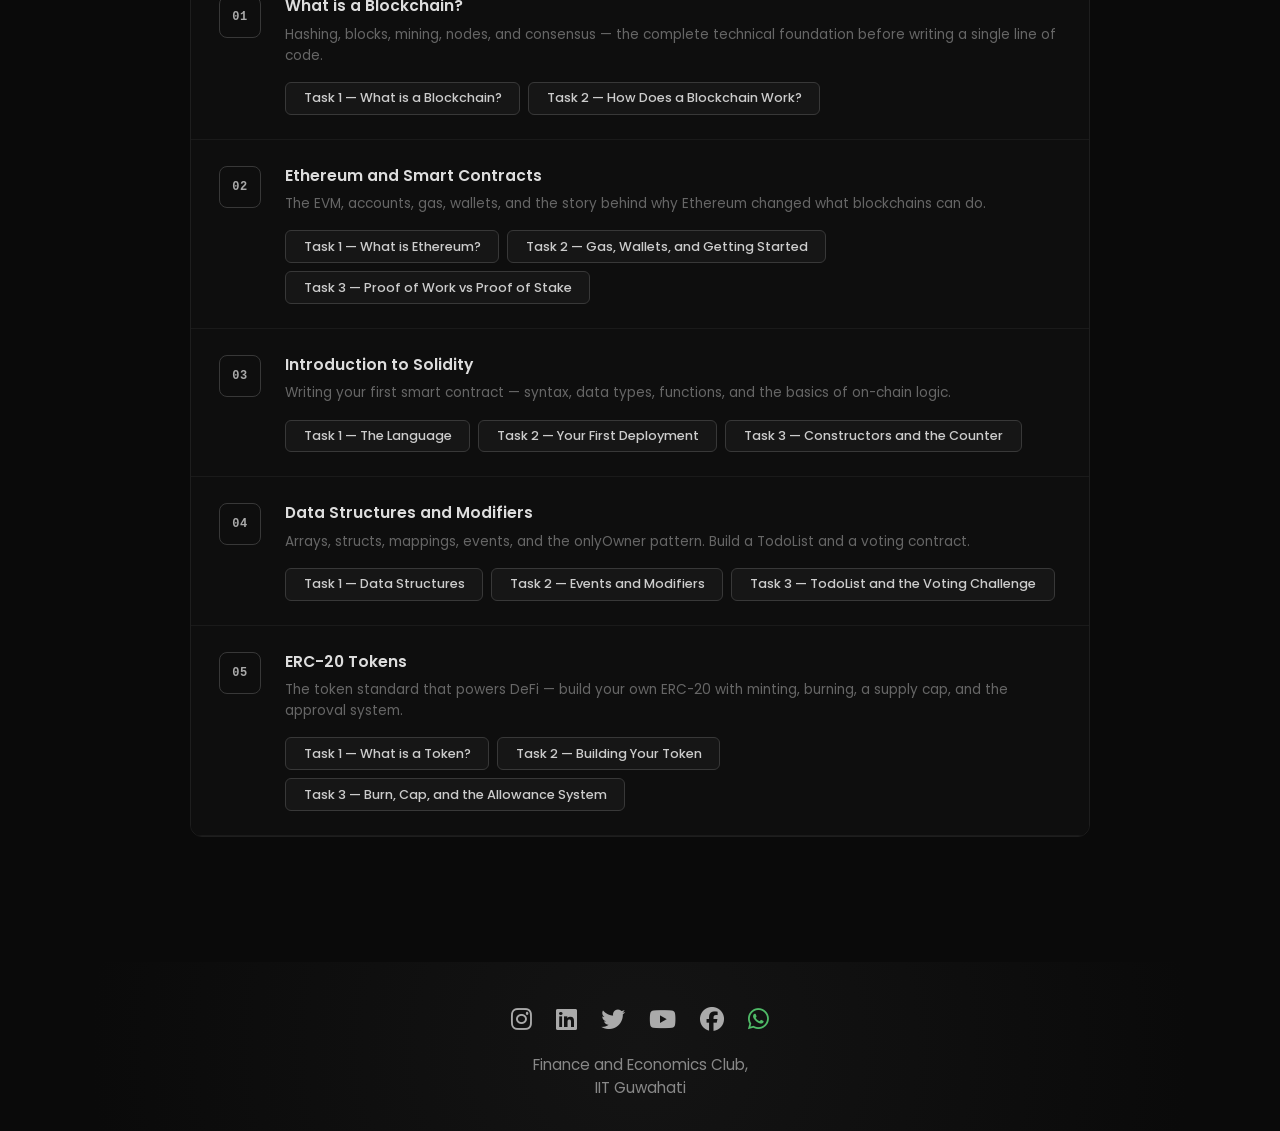
==== commit cdcaaf96: "Add Day 5: ERC-20 Tokens" ====
--- a/index.html
+++ b/index.html
@@ -169,9 +169,15 @@
               Build a TodoList and a voting contract.
             </p>
             <div class="day-tasks">
-              <a href="day4.html#task1" class="task-link">Task 1 &mdash; Data Structures</a>
-              <a href="day4.html#task2" class="task-link">Task 2 &mdash; Events and Modifiers</a>
-              <a href="day4.html#task3" class="task-link">Task 3 &mdash; TodoList and the Voting Challenge</a>
+              <a href="day4.html#task1" class="task-link"
+                >Task 1 &mdash; Data Structures</a
+              >
+              <a href="day4.html#task2" class="task-link"
+                >Task 2 &mdash; Events and Modifiers</a
+              >
+              <a href="day4.html#task3" class="task-link"
+                >Task 3 &mdash; TodoList and the Voting Challenge</a
+              >
             </div>
             <div class="day-locked-msg">
               <i class="fas fa-lock"></i> Content releasing soon
@@ -182,12 +188,22 @@
         <div class="day-card" data-day="5">
           <div class="day-card-left"><span class="day-num">05</span></div>
           <div class="day-card-body">
-            <h3>Web Development for Web3</h3>
-            <p>
-              HTML, CSS, and JavaScript essentials. How the web works and why
-              you need it before building a dApp frontend.
-            </p>
-            <div class="day-tasks"></div>
+            <h3>ERC-20 Tokens</h3>
+            <p>
+              The token standard that powers DeFi &mdash; build your own ERC-20
+              with minting, burning, a supply cap, and the approval system.
+            </p>
+            <div class="day-tasks">
+              <a href="day5.html#task1" class="task-link"
+                >Task 1 &mdash; What is a Token?</a
+              >
+              <a href="day5.html#task2" class="task-link"
+                >Task 2 &mdash; Building Your Token</a
+              >
+              <a href="day5.html#task3" class="task-link"
+                >Task 3 &mdash; Burn, Cap, and the Allowance System</a
+              >
+            </div>
             <div class="day-locked-msg">
               <i class="fas fa-lock"></i> Content releasing soon
             </div>
@@ -243,7 +259,7 @@
       <script>
         // â”€â”€ UNLOCK CONFIG â”€â”€â”€â”€â”€â”€â”€â”€â”€â”€â”€â”€â”€â”€â”€â”€â”€â”€â”€â”€â”€â”€â”€â”€â”€â”€â”€â”€â”€â”€â”€â”€â”€â”€â”€â”€â”€â”€â”€â”€â”€â”€â”€
         // Add a day number to release it. Example: [1, 2] releases Days 1 and 2.
-        const UNLOCKED_DAYS = [1, 2, 3, 4];
+        const UNLOCKED_DAYS = [1, 2, 3, 4, 5];
         // â”€â”€â”€â”€â”€â”€â”€â”€â”€â”€â”€â”€â”€â”€â”€â”€â”€â”€â”€â”€â”€â”€â”€â”€â”€â”€â”€â”€â”€â”€â”€â”€â”€â”€â”€â”€â”€â”€â”€â”€â”€â”€â”€â”€â”€â”€â”€â”€â”€â”€
         document.querySelectorAll(".day-card").forEach((card) => {
           const day = parseInt(card.dataset.day);
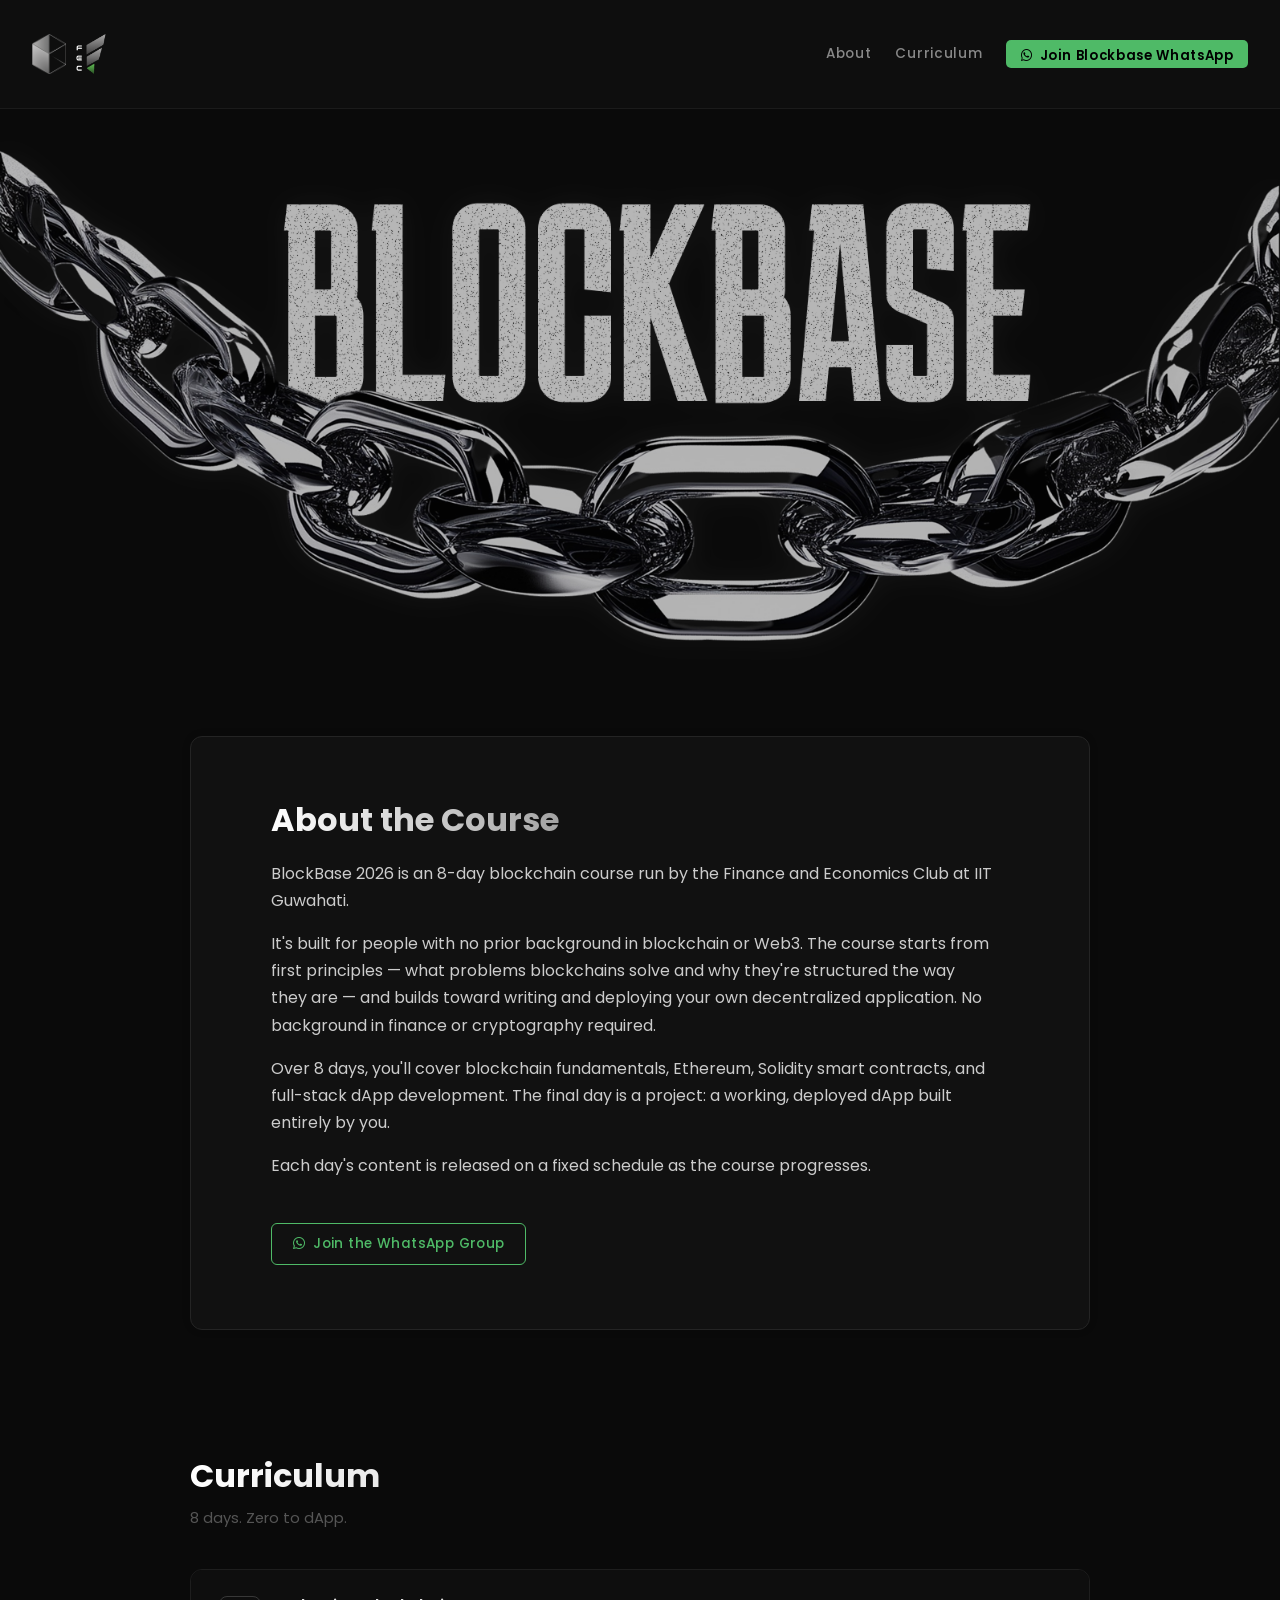
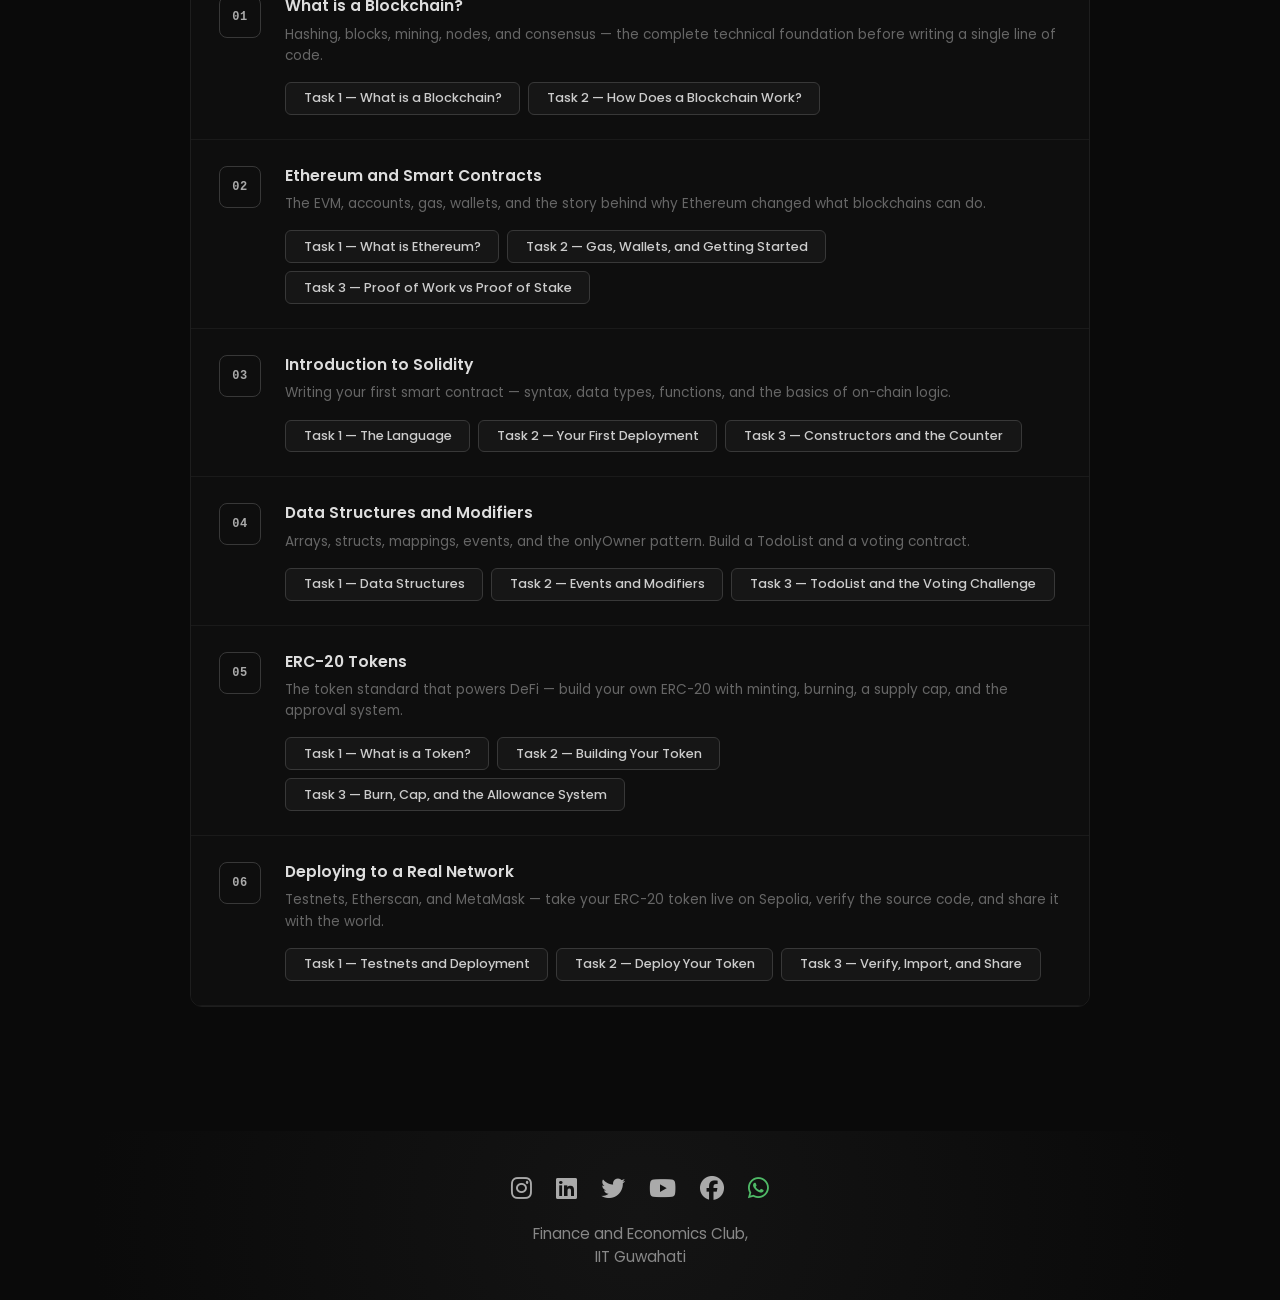
==== commit 9d6a74d7: "Add Day 6: Deploying to a Real Network" ====
--- a/index.html
+++ b/index.html
@@ -213,12 +213,23 @@
         <div class="day-card" data-day="6">
           <div class="day-card-left"><span class="day-num">06</span></div>
           <div class="day-card-body">
-            <h3>Connecting Frontend to the Blockchain</h3>
-            <p>
-              React and ethers.js &mdash; building the interface that talks to
-              your smart contract through MetaMask.
-            </p>
-            <div class="day-tasks"></div>
+            <h3>Deploying to a Real Network</h3>
+            <p>
+              Testnets, Etherscan, and MetaMask &mdash; take your ERC-20 token
+              live on Sepolia, verify the source code, and share it with the
+              world.
+            </p>
+            <div class="day-tasks">
+              <a href="day6.html#task1" class="task-link"
+                >Task 1 &mdash; Testnets and Deployment</a
+              >
+              <a href="day6.html#task2" class="task-link"
+                >Task 2 &mdash; Deploy Your Token</a
+              >
+              <a href="day6.html#task3" class="task-link"
+                >Task 3 &mdash; Verify, Import, and Share</a
+              >
+            </div>
             <div class="day-locked-msg">
               <i class="fas fa-lock"></i> Content releasing soon
             </div>
@@ -259,7 +270,7 @@
       <script>
         // â”€â”€ UNLOCK CONFIG â”€â”€â”€â”€â”€â”€â”€â”€â”€â”€â”€â”€â”€â”€â”€â”€â”€â”€â”€â”€â”€â”€â”€â”€â”€â”€â”€â”€â”€â”€â”€â”€â”€â”€â”€â”€â”€â”€â”€â”€â”€â”€â”€
         // Add a day number to release it. Example: [1, 2] releases Days 1 and 2.
-        const UNLOCKED_DAYS = [1, 2, 3, 4, 5];
+        const UNLOCKED_DAYS = [1, 2, 3, 4, 5, 6];
         // â”€â”€â”€â”€â”€â”€â”€â”€â”€â”€â”€â”€â”€â”€â”€â”€â”€â”€â”€â”€â”€â”€â”€â”€â”€â”€â”€â”€â”€â”€â”€â”€â”€â”€â”€â”€â”€â”€â”€â”€â”€â”€â”€â”€â”€â”€â”€â”€â”€â”€
         document.querySelectorAll(".day-card").forEach((card) => {
           const day = parseInt(card.dataset.day);
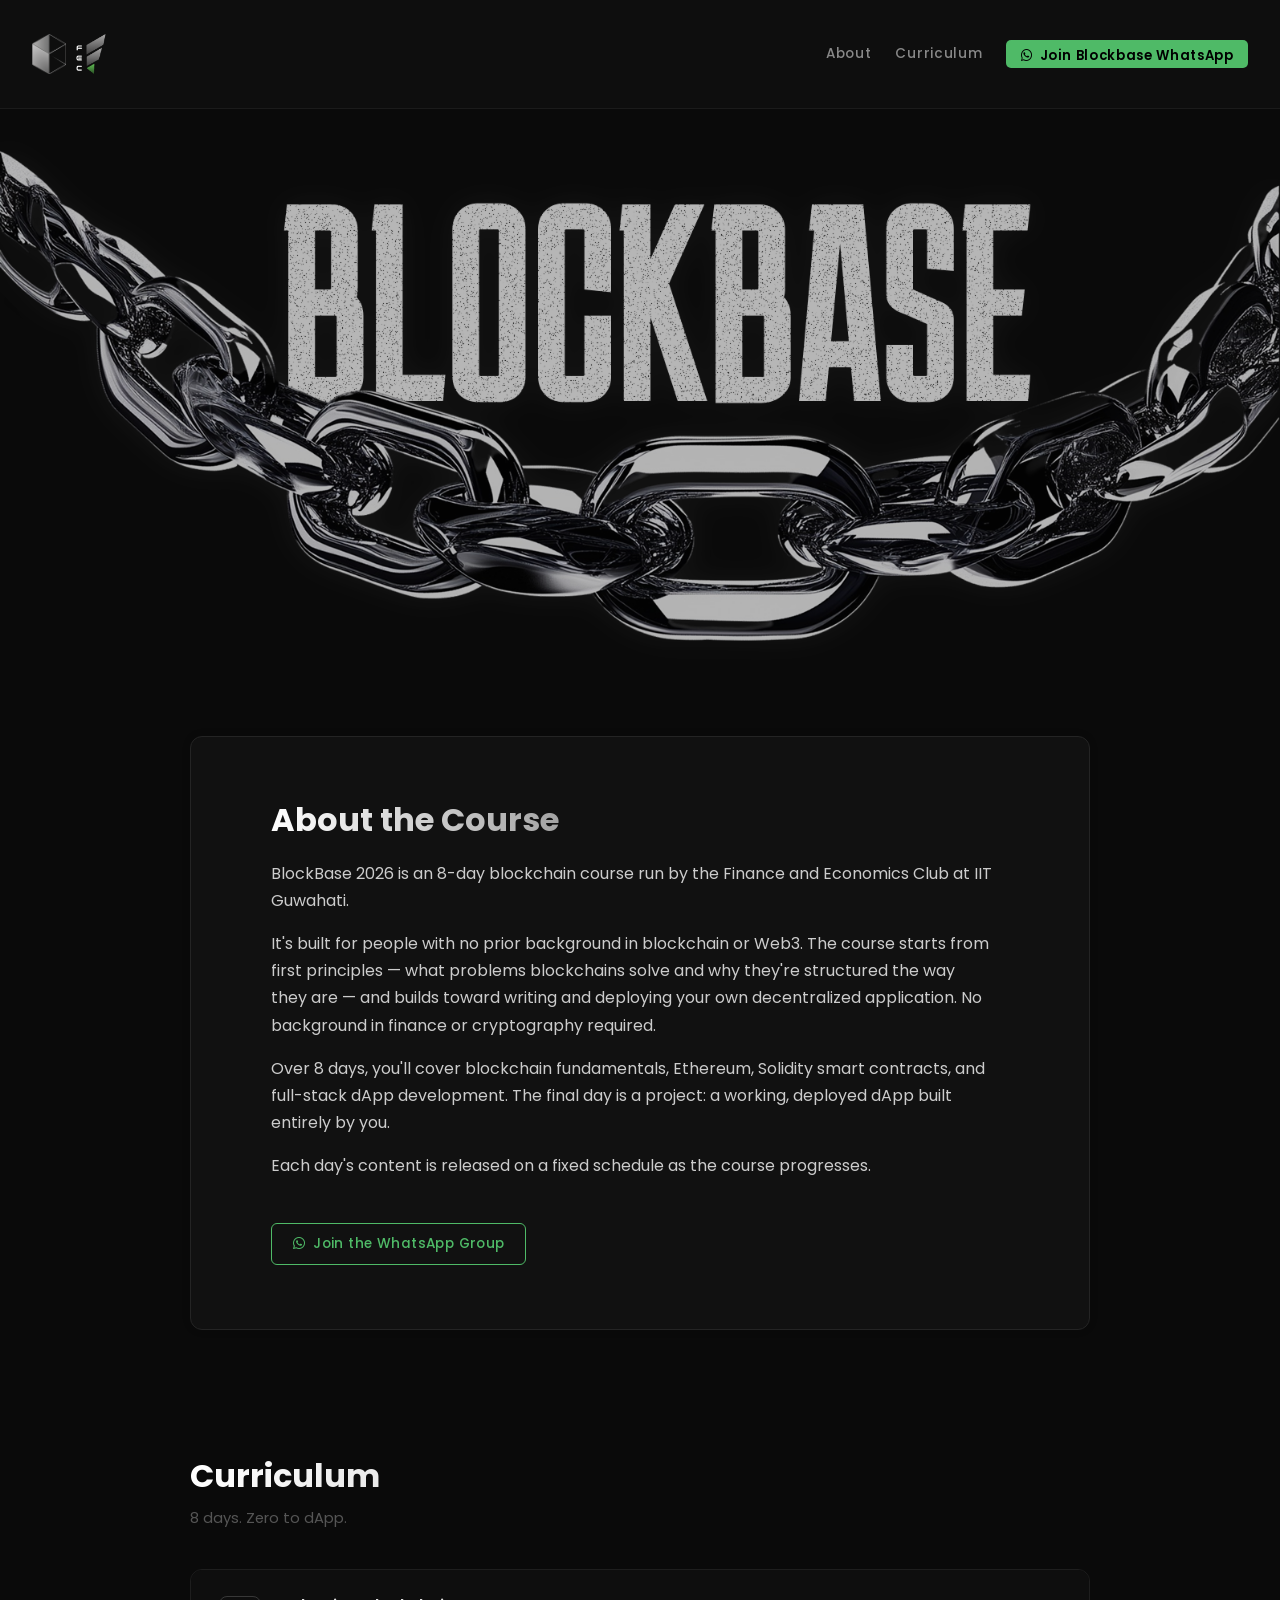
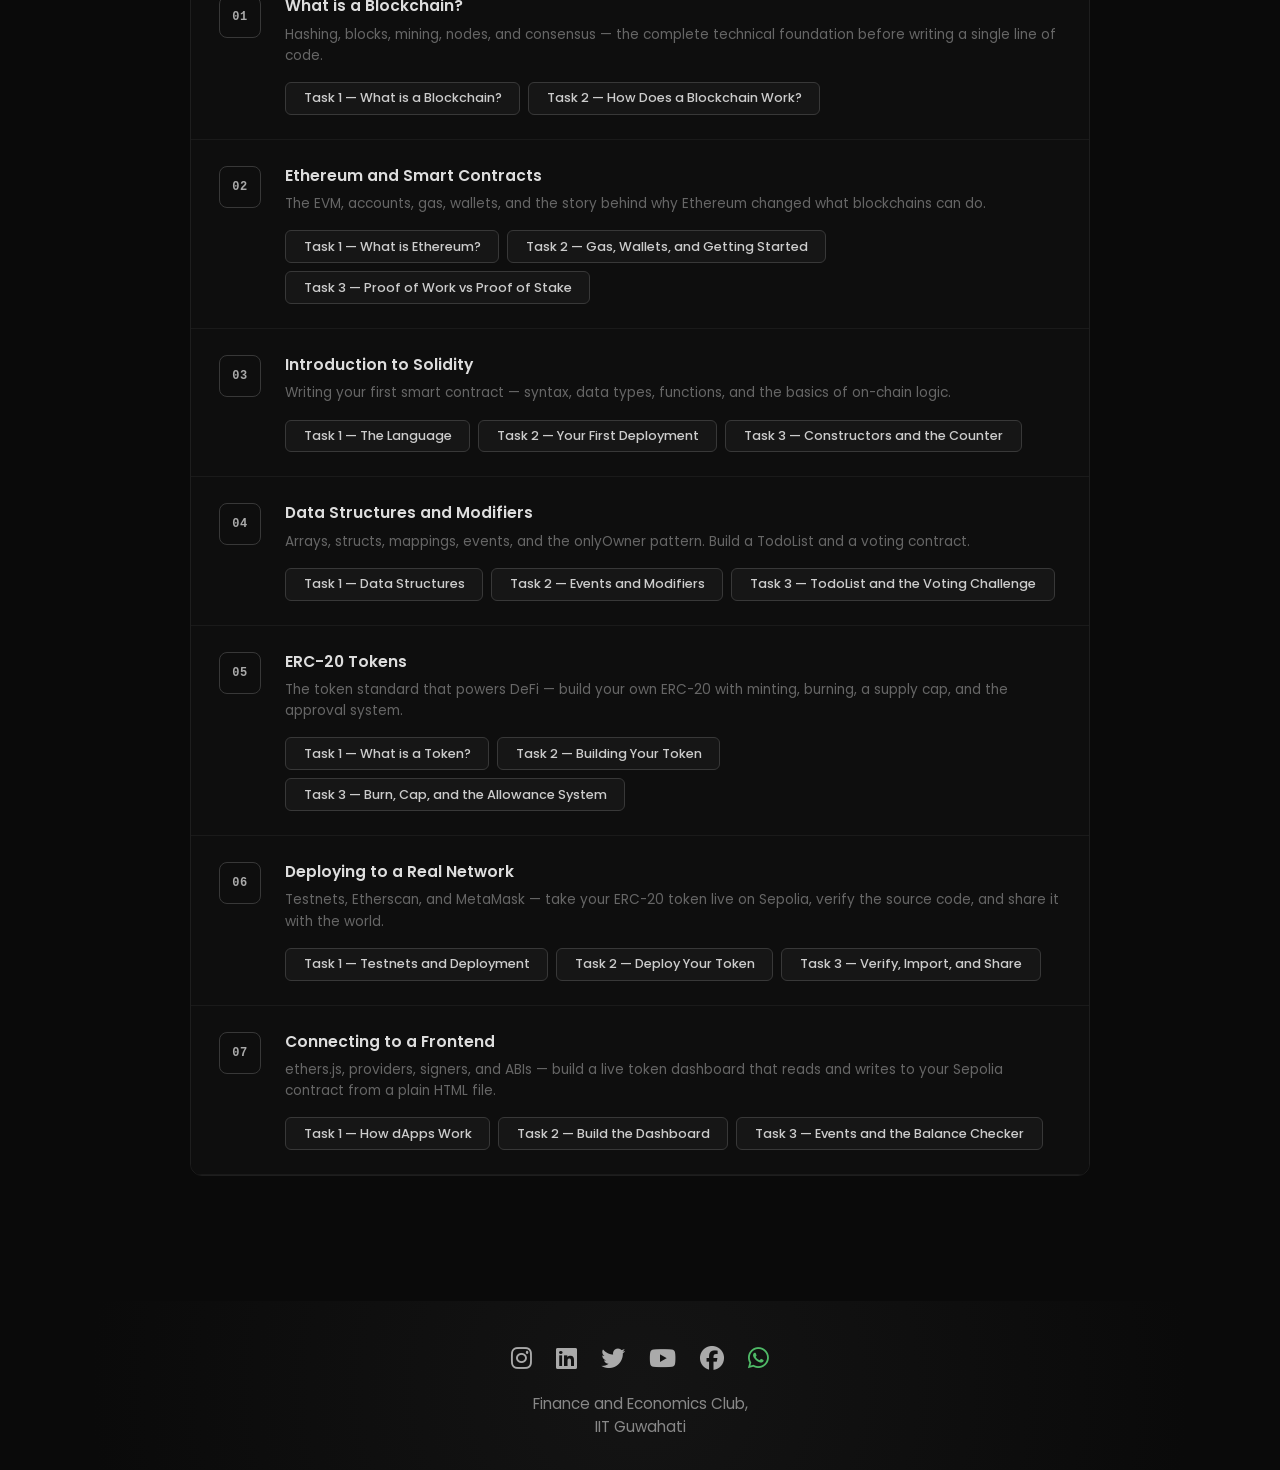
==== commit 774564a9: "Add Day 7: Connecting to a Frontend" ====
--- a/index.html
+++ b/index.html
@@ -239,12 +239,23 @@
         <div class="day-card" data-day="7">
           <div class="day-card-left"><span class="day-num">07</span></div>
           <div class="day-card-body">
-            <h3>DeFi, Tokens, and the Ecosystem</h3>
-            <p>
-              ERC-20, ERC-721, Uniswap, Aave &mdash; understanding the protocols
-              your dApp will interact with.
-            </p>
-            <div class="day-tasks"></div>
+            <h3>Connecting to a Frontend</h3>
+            <p>
+              ethers.js, providers, signers, and ABIs &mdash; build a live
+              token dashboard that reads and writes to your Sepolia contract
+              from a plain HTML file.
+            </p>
+            <div class="day-tasks">
+              <a href="day7.html#task1" class="task-link"
+                >Task 1 &mdash; How dApps Work</a
+              >
+              <a href="day7.html#task2" class="task-link"
+                >Task 2 &mdash; Build the Dashboard</a
+              >
+              <a href="day7.html#task3" class="task-link"
+                >Task 3 &mdash; Events and the Balance Checker</a
+              >
+            </div>
             <div class="day-locked-msg">
               <i class="fas fa-lock"></i> Content releasing soon
             </div>
@@ -270,7 +281,7 @@
       <script>
         // â”€â”€ UNLOCK CONFIG â”€â”€â”€â”€â”€â”€â”€â”€â”€â”€â”€â”€â”€â”€â”€â”€â”€â”€â”€â”€â”€â”€â”€â”€â”€â”€â”€â”€â”€â”€â”€â”€â”€â”€â”€â”€â”€â”€â”€â”€â”€â”€â”€
         // Add a day number to release it. Example: [1, 2] releases Days 1 and 2.
-        const UNLOCKED_DAYS = [1, 2, 3, 4, 5, 6];
+        const UNLOCKED_DAYS = [1, 2, 3, 4, 5, 6, 7];
         // â”€â”€â”€â”€â”€â”€â”€â”€â”€â”€â”€â”€â”€â”€â”€â”€â”€â”€â”€â”€â”€â”€â”€â”€â”€â”€â”€â”€â”€â”€â”€â”€â”€â”€â”€â”€â”€â”€â”€â”€â”€â”€â”€â”€â”€â”€â”€â”€â”€â”€
         document.querySelectorAll(".day-card").forEach((card) => {
           const day = parseInt(card.dataset.day);
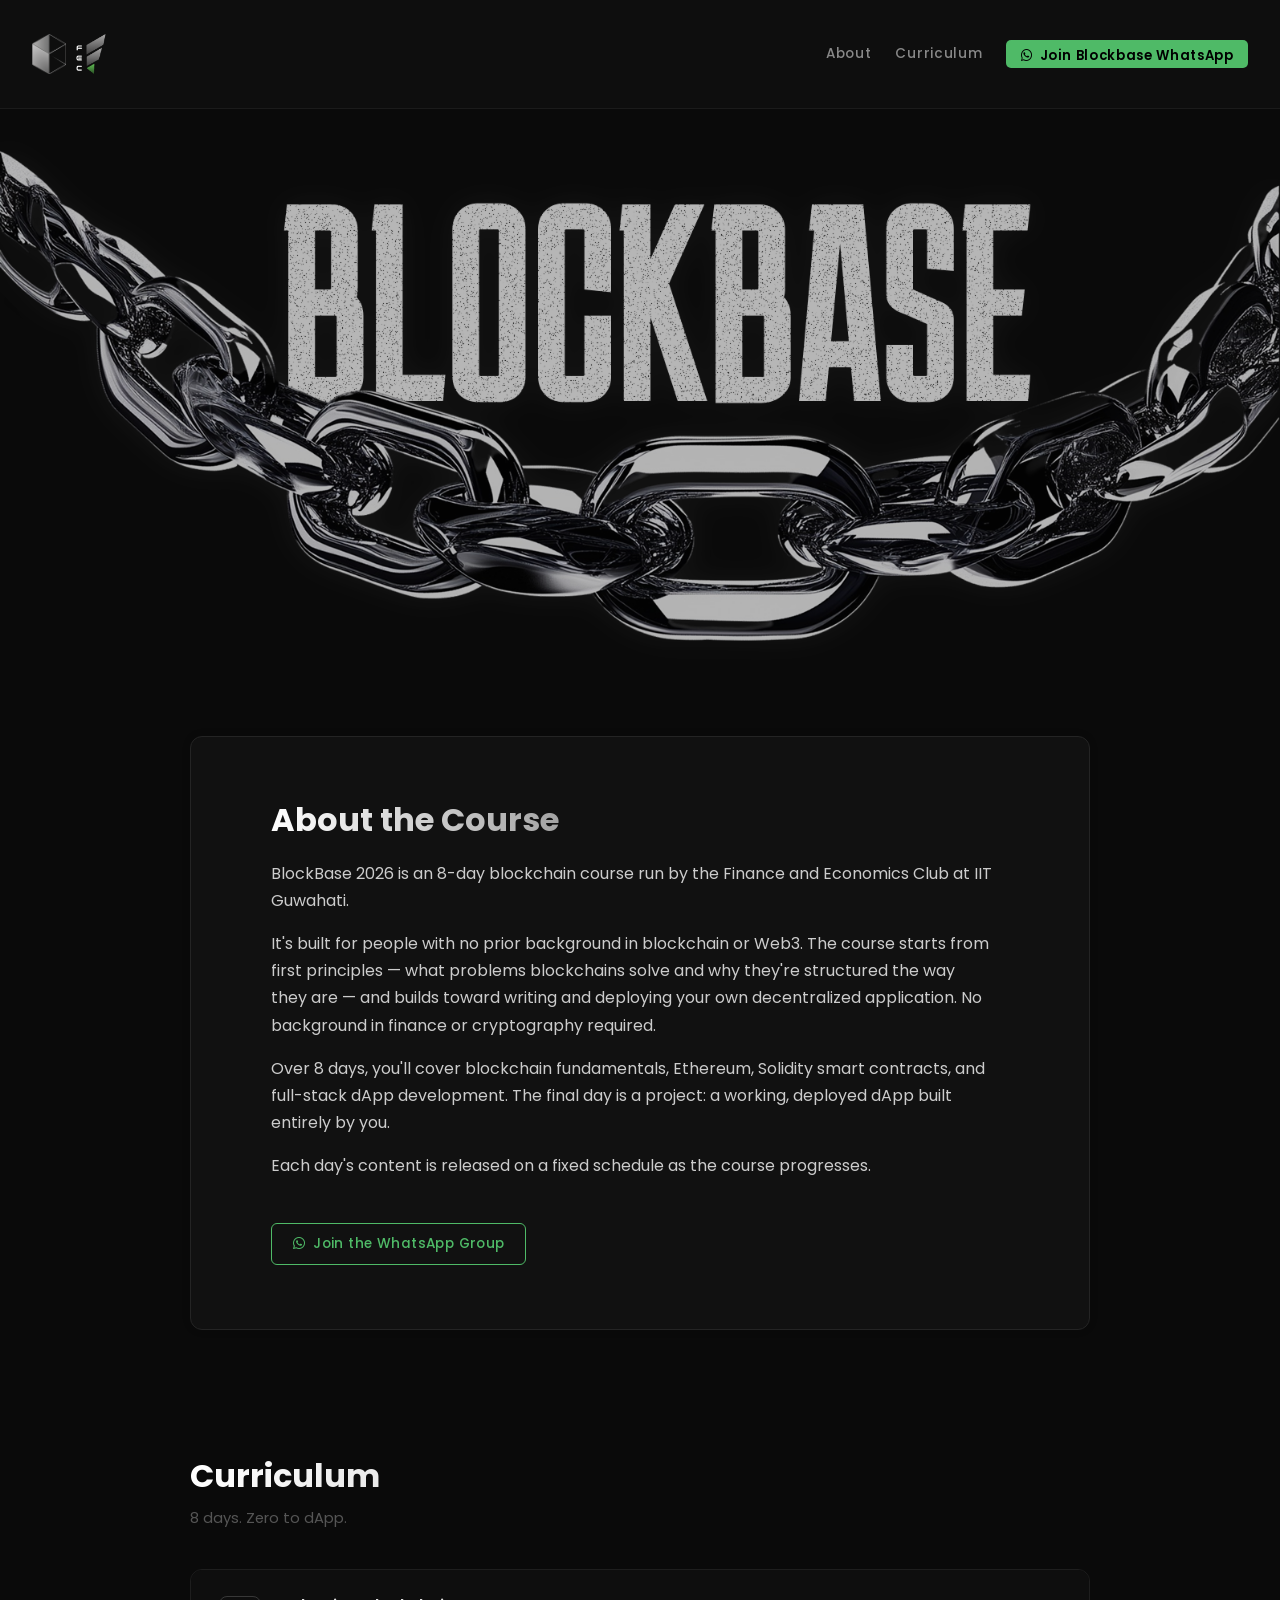
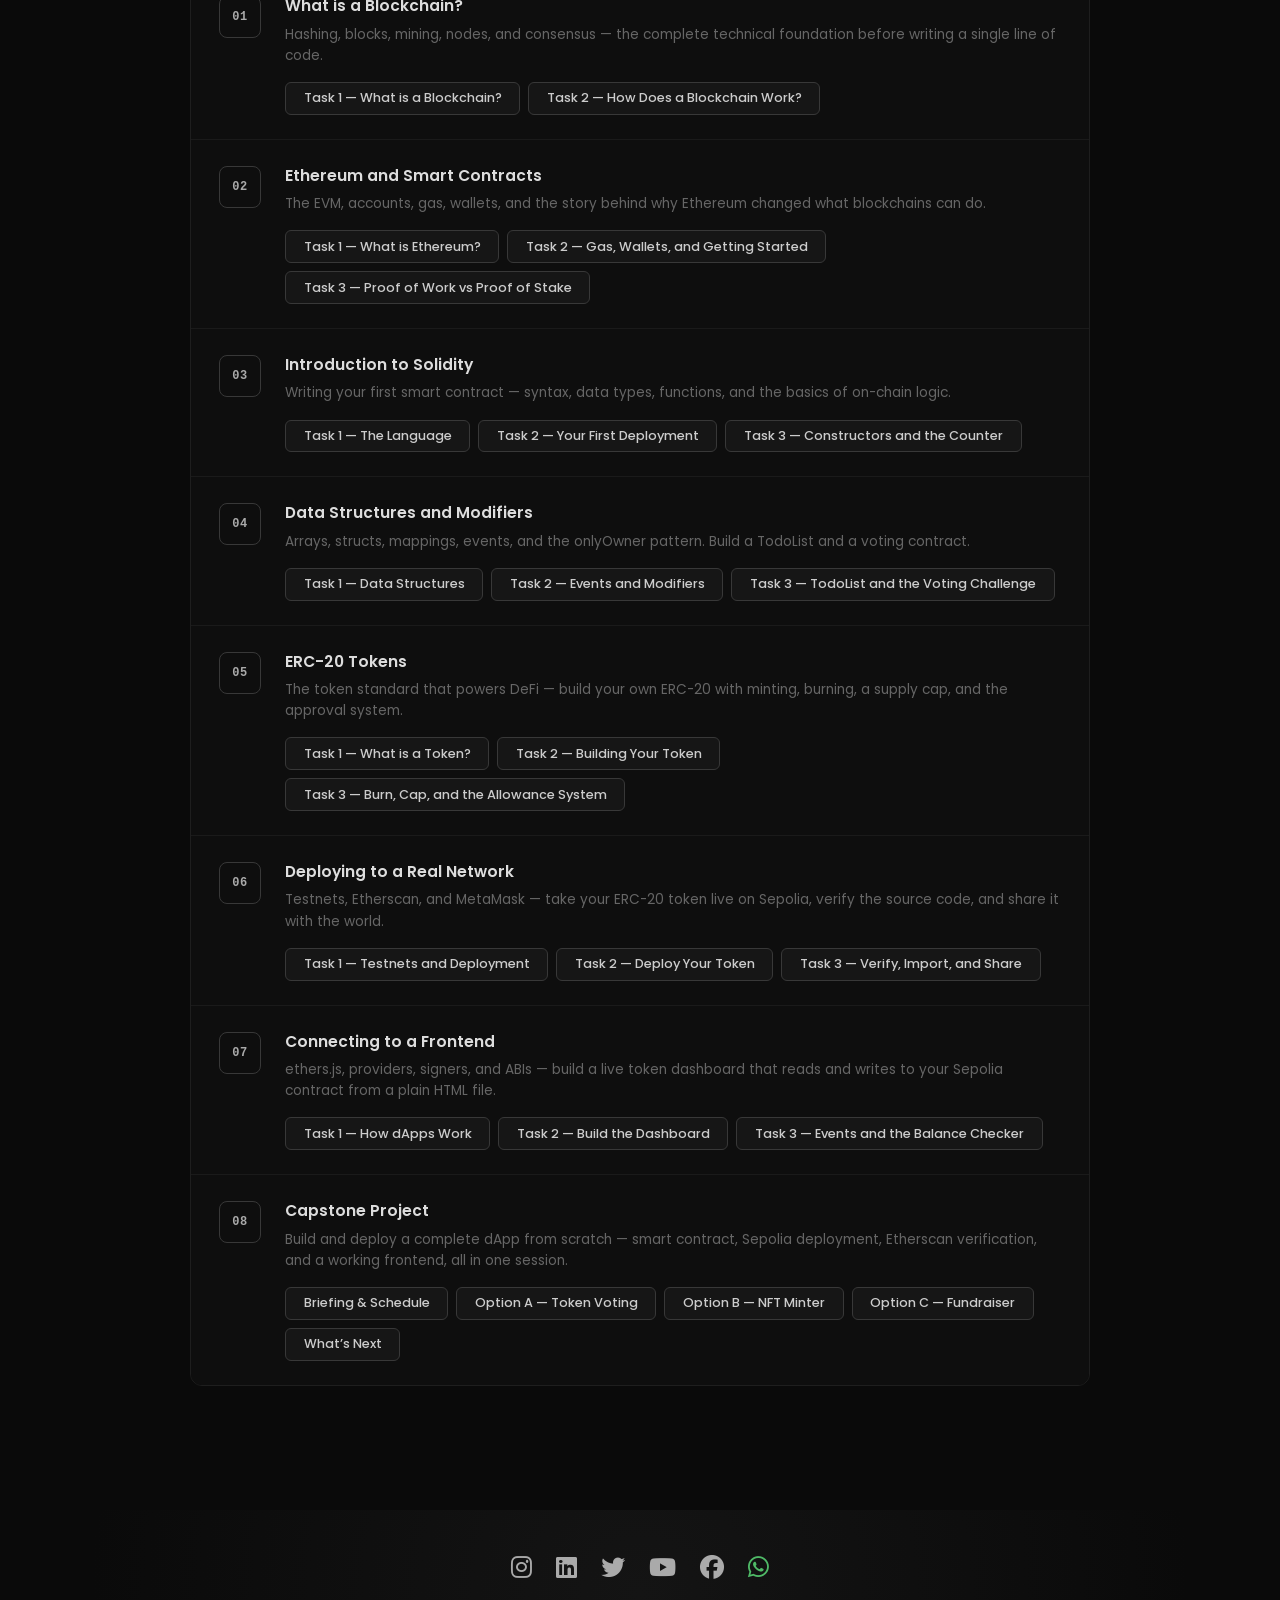
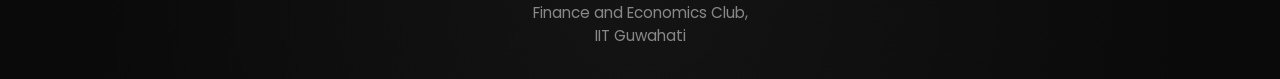
==== commit b9769009: "Add Day 8 capstone project page" ====
--- a/index.html
+++ b/index.html
@@ -241,9 +241,9 @@
           <div class="day-card-body">
             <h3>Connecting to a Frontend</h3>
             <p>
-              ethers.js, providers, signers, and ABIs &mdash; build a live
-              token dashboard that reads and writes to your Sepolia contract
-              from a plain HTML file.
+              ethers.js, providers, signers, and ABIs &mdash; build a live token
+              dashboard that reads and writes to your Sepolia contract from a
+              plain HTML file.
             </p>
             <div class="day-tasks">
               <a href="day7.html#task1" class="task-link"
@@ -265,12 +265,27 @@
         <div class="day-card" data-day="8">
           <div class="day-card-left"><span class="day-num">08</span></div>
           <div class="day-card-body">
-            <h3>Final Project</h3>
-            <p>
-              Build and deploy your own dApp &mdash; combining everything from
-              Day 1 to Day 7 into a working product.
-            </p>
-            <div class="day-tasks"></div>
+            <h3>Capstone Project</h3>
+            <p>
+              Build and deploy a complete dApp from scratch &mdash; smart
+              contract, Sepolia deployment, Etherscan verification, and a
+              working frontend, all in one session.
+            </p>
+            <div class="day-tasks">
+              <a href="day8.html#task1" class="task-link"
+                >Briefing &amp; Schedule</a
+              >
+              <a href="day8.html#task2" class="task-link"
+                >Option A &mdash; Token Voting</a
+              >
+              <a href="day8.html#task3" class="task-link"
+                >Option B &mdash; NFT Minter</a
+              >
+              <a href="day8.html#task4" class="task-link"
+                >Option C &mdash; Fundraiser</a
+              >
+              <a href="day8.html#task5" class="task-link">What&rsquo;s Next</a>
+            </div>
             <div class="day-locked-msg">
               <i class="fas fa-lock"></i> Content releasing soon
             </div>
@@ -281,7 +296,7 @@
       <script>
         // â”€â”€ UNLOCK CONFIG â”€â”€â”€â”€â”€â”€â”€â”€â”€â”€â”€â”€â”€â”€â”€â”€â”€â”€â”€â”€â”€â”€â”€â”€â”€â”€â”€â”€â”€â”€â”€â”€â”€â”€â”€â”€â”€â”€â”€â”€â”€â”€â”€
         // Add a day number to release it. Example: [1, 2] releases Days 1 and 2.
-        const UNLOCKED_DAYS = [1, 2, 3, 4, 5, 6, 7];
+        const UNLOCKED_DAYS = [1, 2, 3, 4, 5, 6, 7, 8];
         // â”€â”€â”€â”€â”€â”€â”€â”€â”€â”€â”€â”€â”€â”€â”€â”€â”€â”€â”€â”€â”€â”€â”€â”€â”€â”€â”€â”€â”€â”€â”€â”€â”€â”€â”€â”€â”€â”€â”€â”€â”€â”€â”€â”€â”€â”€â”€â”€â”€â”€
         document.querySelectorAll(".day-card").forEach((card) => {
           const day = parseInt(card.dataset.day);
